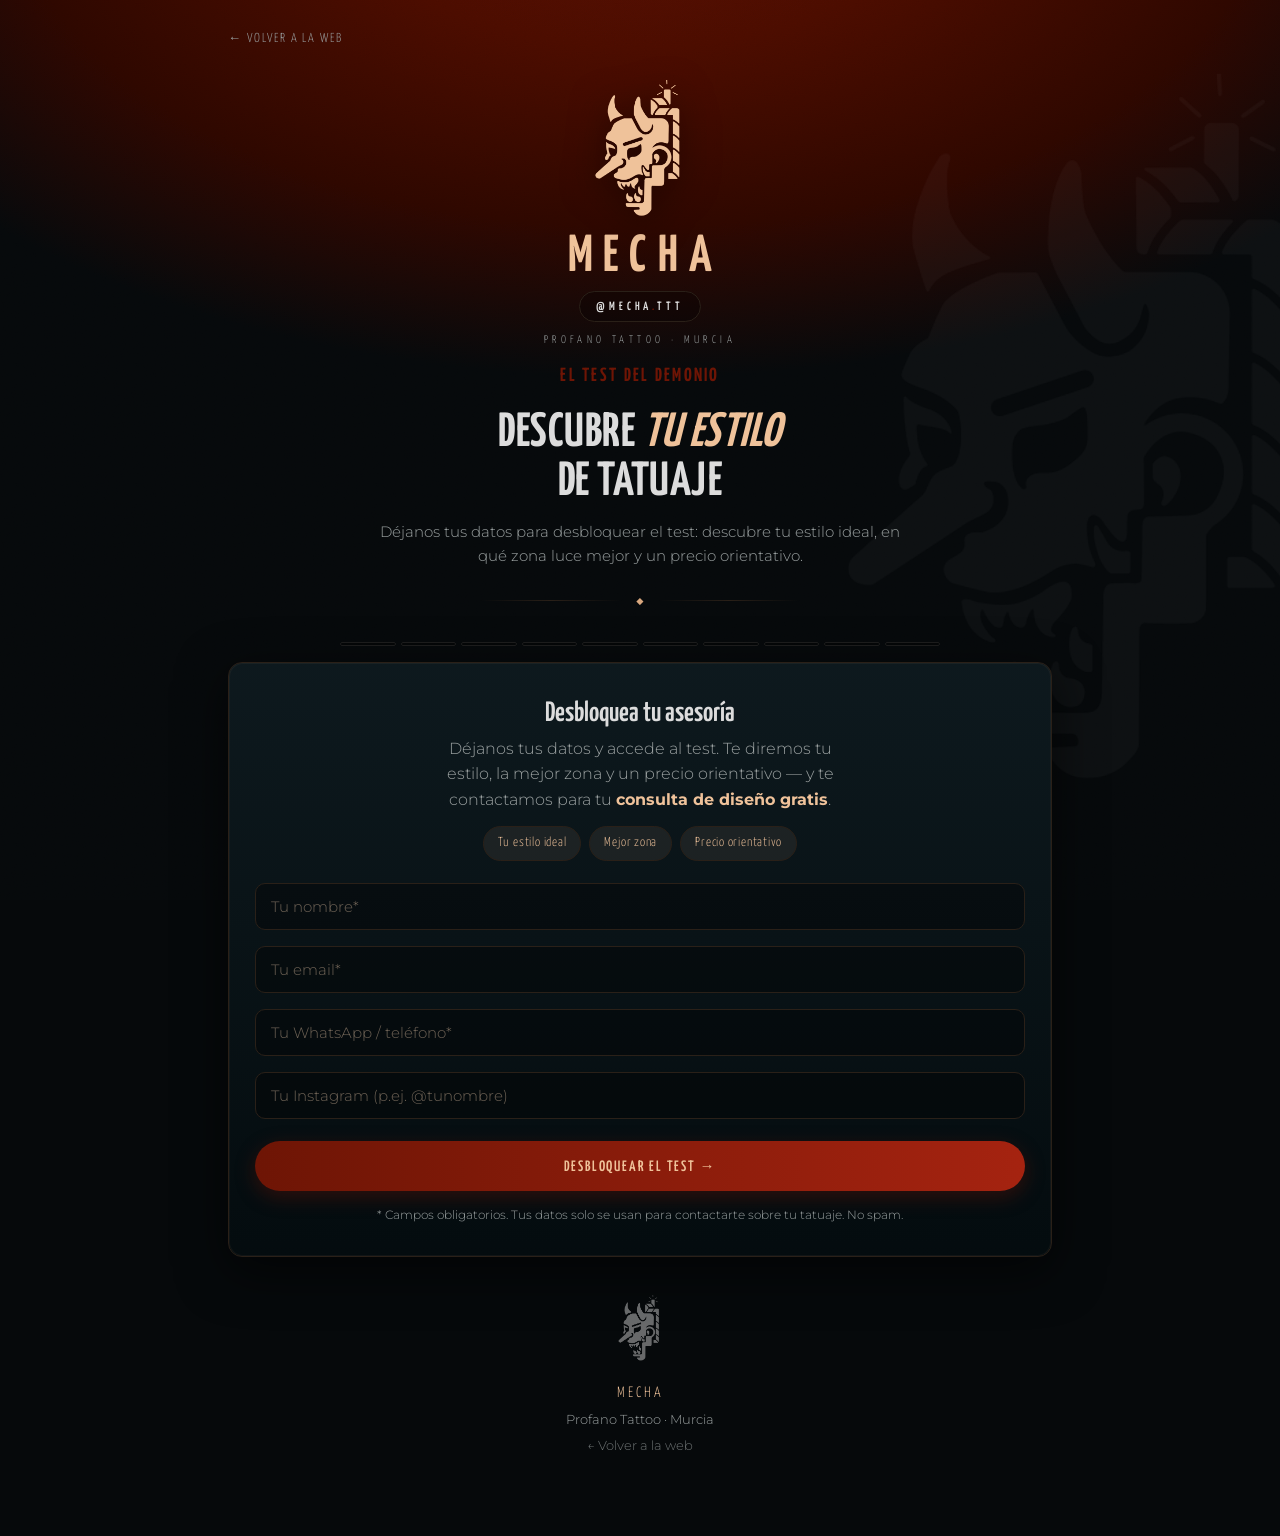
==== docs/test.html @ d91d0228 "Add El Test del Demonio — interactive lead gen tool integrated" ====
<!DOCTYPE html>
<html lang="es">
<head>
<meta charset="UTF-8">
<meta name="viewport" content="width=device-width, initial-scale=1.0">
<title>El Test del Demonio — Mecha Tattoo · Descubre tu estilo</title>
<meta name="description" content="Descubre tu estilo de tatuaje ideal con el test de Mecha. Blackwork, ornamental, orgánico, tribal, black & gray o flash artístico.">
<meta property="og:title" content="El Test del Demonio — Mecha Tattoo">
<meta property="og:description" content="Descubre tu estilo ideal, en qué zona luce mejor y un precio orientativo.">
<meta property="og:image" content="assets/img/og-cover.jpg">
<link rel="icon" href="assets/img/favicon-32.png" type="image/png">
<link rel="preconnect" href="https://fonts.googleapis.com">
<link href="https://fonts.googleapis.com/css2?family=Yanone+Kaffeesatz:wght@300;400;600;700&family=Montserrat:wght@200;300;400;500;600&display=swap" rel="stylesheet">
<style>
  :root{
    --blood:#4B0C00;
    --blood-deep:#2e0700;
    --ink:#06090b;
    --ink2:#0b1014;
    --skin:#EFC29A;
    --skin-soft:#d9a87f;
    --bone:#dcdcdc;
    --card:#0e1a1f;
    --card2:#11181d;
    --line:#1e1e1e;
    --line2:#2a2018;
    --txt:#dcdcdc;
    --muted:#9aa0a0;
    --accent:#EFC29A;
    --accent2:#6e1505;
    --ok:#3fb98a;
    --radius:14px;
    --shadow:0 14px 50px rgba(0,0,0,.6);
    --head:'Yanone Kaffeesatz',sans-serif;
    --body:'Montserrat','Segoe UI',sans-serif;
  }
  *{box-sizing:border-box;margin:0;padding:0}
  html{scroll-behavior:smooth}
  body{
    font-family:var(--body);font-weight:300;
    color:var(--txt);line-height:1.6;min-height:100vh;position:relative;
    background:radial-gradient(900px 500px at 50% -8%,#5c1102 0%,var(--blood) 34%,var(--blood-deep) 70%,var(--ink) 100%);
    -webkit-font-smoothing:antialiased;overflow-x:hidden;
  }
  body::before{
    content:"";position:fixed;inset:0;pointer-events:none;z-index:0;opacity:.06;mix-blend-mode:overlay;
    background-image:url("data:image/svg+xml,%3Csvg xmlns='http://www.w3.org/2000/svg' width='120' height='120'%3E%3Cfilter id='n'%3E%3CfeTurbulence type='fractalNoise' baseFrequency='0.9' numOctaves='3'/%3E%3C/filter%3E%3Crect width='100%25' height='100%25' filter='url(%23n)'/%3E%3C/svg%3E");
  }
  .watermark{
    position:fixed;right:-60px;top:50%;transform:translateY(-50%);
    width:520px;max-width:60vw;opacity:.04;z-index:0;pointer-events:none;filter:grayscale(1);
  }
  .wrap{max-width:860px;margin:0 auto;padding:24px 18px 80px;position:relative;z-index:1}

  /* BACK LINK */
  .back-link{
    display:inline-flex;align-items:center;gap:6px;
    font-family:var(--head);font-size:13px;letter-spacing:.15em;text-transform:uppercase;
    color:var(--muted);text-decoration:none;margin-bottom:20px;
    transition:.18s;
  }
  .back-link:hover{color:var(--skin)}

  /* HEADER */
  header.hero{text-align:center;padding:10px 10px 6px}
  .logo-mark{width:100px;height:auto;margin:0 auto 6px;display:block;filter:drop-shadow(0 6px 18px rgba(0,0,0,.5))}
  .wordmark{
    font-family:var(--head);font-weight:700;letter-spacing:.22em;text-transform:uppercase;
    font-size:clamp(30px,8vw,52px);color:var(--skin);line-height:1;margin-left:.22em;
  }
  .handle{
    display:inline-block;margin-top:8px;font-family:var(--head);font-weight:600;letter-spacing:.32em;
    text-transform:uppercase;font-size:12px;color:var(--bone);
    border:1px solid var(--line2);border-radius:99px;padding:5px 16px;background:rgba(0,0,0,.25);
  }
  .handle .dot{color:var(--accent2)}
  .loc{margin-top:10px;font-family:var(--head);letter-spacing:.4em;font-size:11px;color:var(--muted);text-transform:uppercase}
  .test-name{
    margin-top:12px;font-family:var(--head);font-weight:700;letter-spacing:.12em;text-transform:uppercase;
    font-size:clamp(15px,3.4vw,19px);color:var(--accent2);
  }
  h1{font-family:var(--head);font-weight:700;font-size:clamp(28px,6vw,48px);line-height:1.02;margin:18px 0 12px;text-transform:uppercase;letter-spacing:.01em}
  h1 span{color:var(--accent);font-style:italic}
  .sub{color:var(--muted);font-size:15px;max-width:520px;margin:0 auto;font-weight:300}
  .divider{display:flex;align-items:center;justify-content:center;gap:14px;margin:22px auto 4px;max-width:320px;color:var(--accent2)}
  .divider::before,.divider::after{content:"";height:1px;flex:1;background:linear-gradient(90deg,transparent,var(--line2),transparent)}
  .divider .d{font-size:13px;color:var(--skin-soft)}

  /* PROGRESO */
  .progress{display:flex;gap:5px;margin:22px auto 14px;max-width:600px}
  .progress .seg{height:4px;flex:1;background:rgba(0,0,0,.35);border-radius:99px;transition:.4s;border:1px solid var(--line)}
  .progress .seg.on{background:linear-gradient(90deg,var(--accent2),var(--accent));border-color:transparent}

  /* CARD */
  .card{
    background:linear-gradient(180deg,rgba(14,26,31,.96),rgba(4,12,15,.98));
    border:1px solid var(--line2);border-radius:var(--radius);box-shadow:var(--shadow);
    padding:32px 26px;margin-top:16px;position:relative;overflow:hidden;
  }
  .card::after{content:"";position:absolute;inset:0;border-radius:var(--radius);pointer-events:none;
    box-shadow:inset 0 0 0 1px rgba(239,194,154,.05)}
  .step{display:none;animation:fade .5s ease}
  .step.active{display:block}
  @keyframes fade{from{opacity:0;transform:translateY(12px)}to{opacity:1;transform:none}}

  .qnum{font-family:var(--head);color:var(--accent);font-weight:600;font-size:14px;letter-spacing:.22em;text-transform:uppercase}
  .qtitle{font-family:var(--head);font-size:28px;font-weight:600;margin:4px 0 22px;line-height:1.08}

  .opts{display:grid;gap:10px}
  .opt{
    background:var(--card2);border:1.5px solid var(--line2);border-radius:11px;padding:15px 17px;
    cursor:pointer;display:flex;align-items:center;gap:14px;transition:.18s;font-size:15px;font-weight:400;
  }
  .opt:hover{border-color:var(--accent);transform:translateX(4px);background:#17282f}
  .opt.sel{border-color:var(--accent);background:rgba(239,194,154,.1);box-shadow:0 0 0 1px var(--accent)}

  .nav{display:flex;justify-content:space-between;margin-top:26px;gap:12px}
  .btn{border:none;border-radius:99px;padding:13px 28px;font-size:13px;font-weight:600;cursor:pointer;
    transition:.18s;font-family:var(--head);letter-spacing:.12em;text-transform:uppercase}
  .btn-primary{background:linear-gradient(90deg,var(--accent2),#a52310);color:var(--skin);box-shadow:0 6px 20px rgba(110,21,5,.4)}
  .btn-primary:hover{filter:brightness(1.12);transform:translateY(-1px)}
  .btn-primary:disabled{opacity:.35;cursor:not-allowed;transform:none;box-shadow:none}
  .btn-ghost{background:transparent;color:var(--muted);border:1.5px solid var(--line2)}
  .btn-ghost:hover{color:var(--skin);border-color:var(--skin-soft)}
  .btn-wa{background:#1f7a4d;color:#eafff2}
  .btn-wa:hover{filter:brightness(1.1);transform:translateY(-1px)}
  .btn-mail{background:var(--card2);color:var(--txt);border:1.5px solid var(--line2)}
  .btn-mail:hover{border-color:var(--skin-soft)}

  /* GATE */
  .gate-perks{display:flex;flex-wrap:wrap;gap:8px;justify-content:center;margin:14px 0 22px}
  .gate-perks span{font-family:var(--head);letter-spacing:.06em;font-size:13px;color:var(--skin);background:rgba(239,194,154,.08);border:1px solid var(--line2);padding:6px 14px;border-radius:99px}
  .gate-btn{width:100%;margin-top:6px;padding:16px;font-size:15px}
  .field{margin-bottom:16px}
  .field label{display:block;font-family:var(--head);font-weight:600;margin-bottom:8px;font-size:15px;letter-spacing:.05em;text-transform:uppercase;color:var(--skin)}
  input[type=text],input[type=email],input[type=tel],textarea{
    width:100%;background:rgba(0,0,0,.35);border:1.5px solid var(--line2);border-radius:10px;
    padding:13px 15px;color:var(--txt);font-size:15px;font-family:var(--body);font-weight:300}
  input::placeholder,textarea::placeholder{color:#6f6356}
  input:focus,textarea:focus{outline:none;border-color:var(--accent)}
  textarea{resize:vertical;min-height:72px}
  .err{color:#ff7a6b;font-size:13px;margin-top:6px;display:none}

  /* RESULTADO */
  .result-badge{text-align:center;margin-bottom:6px}
  .result-badge .label{font-family:var(--head);color:var(--muted);font-size:13px;letter-spacing:.25em;text-transform:uppercase}
  .result-name{font-family:var(--head);font-size:42px;font-weight:700;color:var(--accent);text-align:center;margin:2px 0 6px;text-transform:uppercase;letter-spacing:.02em;line-height:1}
  .result-tag{text-align:center;color:var(--skin-soft);margin-bottom:20px;font-style:italic}
  .result-desc{background:var(--card2);border-left:3px solid var(--accent2);border-radius:10px;padding:16px 18px;margin-bottom:16px}
  .meta-grid{display:grid;grid-template-columns:1fr 1fr;gap:12px;margin-bottom:14px}
  @media(max-width:560px){.meta-grid{grid-template-columns:1fr}}
  .meta{background:var(--card2);border:1px solid var(--line);border-radius:11px;padding:14px 16px}
  .meta h4{font-family:var(--head);font-size:12px;text-transform:uppercase;letter-spacing:.18em;color:var(--accent);margin-bottom:6px}
  .meta p{font-size:14px;color:var(--txt);font-weight:300}
  .chips{display:flex;flex-wrap:wrap;gap:8px;margin-top:8px}
  .chip{background:rgba(239,194,154,.1);border:1px solid var(--line2);color:var(--skin);padding:5px 13px;border-radius:99px;font-size:13px}
  .alt{font-size:14px;color:var(--muted);text-align:center;margin-top:16px}
  .alt b{color:var(--skin)}
  .share-tip{margin-top:16px;background:rgba(239,194,154,.07);border:1px dashed var(--line2);border-radius:11px;padding:13px 16px;font-size:14px;color:var(--skin-soft);text-align:center}
  .share-tip b{color:var(--skin)}

  /* ZONAS */
  .zones{display:grid;grid-template-columns:repeat(auto-fill,minmax(130px,1fr));gap:10px}
  .zone{background:var(--card2);border:1.5px solid var(--line2);border-radius:11px;padding:13px 11px;cursor:pointer;text-align:center;transition:.18s}
  .zone:hover{border-color:var(--accent)}
  .zone.sel{border-color:var(--accent);background:rgba(239,194,154,.1)}
  .zone .zn{font-family:var(--head);font-weight:600;font-size:16px;letter-spacing:.03em}
  .zone .pain{font-size:11px;color:var(--muted);margin-top:3px;text-transform:uppercase;letter-spacing:.1em}
  .dots{margin-top:4px;font-size:12px;letter-spacing:2px}
  .zone-detail{background:var(--card2);border-left:3px solid var(--accent2);border-radius:10px;padding:15px 17px;margin-top:14px;display:none}
  .zone-detail.show{display:block}

  /* ESTIMADOR */
  .seg-control{display:flex;gap:8px;flex-wrap:wrap}
  .seg-btn{flex:1;min-width:90px;background:var(--card2);border:1.5px solid var(--line2);color:var(--txt);border-radius:9px;padding:10px 8px;cursor:pointer;font-size:13px;transition:.18s;text-align:center;font-family:var(--body);font-weight:400}
  .seg-btn.sel{border-color:var(--accent);background:rgba(239,194,154,.12);color:var(--accent);font-weight:600}
  .estimate-box{background:linear-gradient(135deg,rgba(110,21,5,.25),rgba(4,12,15,.6));border:1px solid var(--line2);border-radius:13px;padding:22px;text-align:center;margin-top:8px}
  .estimate-box .price{font-family:var(--head);font-size:38px;font-weight:700;color:var(--accent);letter-spacing:.02em}
  .estimate-box .sessions{color:var(--skin-soft);margin-top:2px}
  .disclaimer{font-size:12px;color:var(--muted);margin-top:12px;font-style:italic}

  /* LEAD */
  .lead-intro{text-align:center;margin-bottom:16px}
  .summary{background:var(--card2);border:1px solid var(--line);border-radius:11px;padding:15px 17px;margin-bottom:18px;font-size:14px}
  .summary div{display:flex;justify-content:space-between;padding:7px 0;border-bottom:1px solid var(--line)}
  .summary div:last-child{border:none}
  .summary span:first-child{color:var(--muted)}
  .summary span:last-child{font-weight:500;color:var(--skin);text-align:right}
  .send-row{display:flex;gap:12px;margin-top:8px;flex-wrap:wrap}
  .send-row .btn{flex:1;min-width:200px;display:flex;align-items:center;justify-content:center;gap:8px;font-size:13px}
  .privacy{font-size:12px;color:var(--muted);text-align:center;margin-top:14px}

  /* FOOTER */
  footer{text-align:center;color:var(--muted);font-size:13px;margin-top:38px}
  footer .fwork{font-family:var(--head);letter-spacing:.2em;text-transform:uppercase;color:var(--skin);font-size:15px}
  footer .ln{margin-top:4px}
  footer .logo-foot{width:48px;opacity:.5;margin-bottom:10px;filter:grayscale(1)}
</style>
</head>
<body>

<img class="watermark" src="assets/img/logo-demonio.png" alt="">

<div class="wrap">

  <a href="index.html" class="back-link">← Volver a la web</a>

  <header class="hero">
    <img class="logo-mark" src="assets/img/logo-demonio.png" alt="Mecha Tattoo">
    <div class="wordmark">Mecha</div>
    <div class="handle">@mecha<span class="dot">.</span>ttt</div>
    <div class="loc">Profano Tattoo · Murcia</div>
    <div class="test-name">El Test del Demonio</div>
    <h1>Descubre <span>tu estilo</span><br>de tatuaje</h1>
    <p class="sub">Déjanos tus datos para desbloquear el test: descubre tu estilo ideal, en qué zona luce mejor y un precio orientativo.</p>
    <div class="divider"><span class="d">&#9670;</span></div>
  </header>

  <div class="progress" id="progress"></div>

  <div class="card">

    <!-- PUERTA -->
    <div class="step active" id="stepGate">
      <div class="qtitle" style="text-align:center;margin-bottom:6px">Desbloquea tu asesoría</div>
      <p style="color:var(--muted);text-align:center;max-width:430px;margin:0 auto 4px">Déjanos tus datos y accede al test. Te diremos tu estilo, la mejor zona y un precio orientativo &mdash; y te contactamos para tu <b style="color:var(--skin)">consulta de diseño gratis</b>.</p>
      <div class="gate-perks">
        <span>Tu estilo ideal</span>
        <span>Mejor zona</span>
        <span>Precio orientativo</span>
      </div>
      <div class="field"><input type="text" id="gName" placeholder="Tu nombre*"></div>
      <div class="field"><input type="email" id="gEmail" placeholder="Tu email*"></div>
      <div class="field"><input type="tel" id="gPhone" placeholder="Tu WhatsApp / teléfono*"></div>
      <div class="field"><input type="text" id="gInsta" placeholder="Tu Instagram (p.ej. @tunombre)"></div>
      <div class="err" id="gateErr">Completa tu nombre, un email válido y tu teléfono para continuar.</div>
      <button class="btn btn-primary gate-btn" onclick="unlock()">Desbloquear el test &rarr;</button>
      <p class="privacy">* Campos obligatorios. Tus datos solo se usan para contactarte sobre tu tatuaje. No spam.</p>
    </div>

    <div id="quizContainer"></div>

    <!-- RESULTADO -->
    <div class="step" id="stepResult">
      <div class="result-badge"><div class="label">Tu estilo recomendado</div></div>
      <div class="result-name" id="resName">—</div>
      <div class="result-tag" id="resTag"></div>
      <div class="result-desc" id="resDesc"></div>
      <div class="meta-grid">
        <div class="meta"><h4>Ideal para</h4><p id="resIdeal"></p></div>
        <div class="meta"><h4>Mantenimiento</h4><p id="resMaint"></p></div>
      </div>
      <div class="meta"><h4>Motivos que suelen funcionar</h4><div class="chips" id="resChips"></div></div>
      <div class="alt" id="resAlt"></div>
      <div class="share-tip">Haz captura de tu resultado y compártelo en tus stories etiquetando a <b>@mecha.ttt</b></div>
      <div class="nav">
        <button class="btn btn-ghost" onclick="restart()">Repetir test</button>
        <button class="btn btn-primary" onclick="goTo('stepZone')">Elegir zona del cuerpo &rarr;</button>
      </div>
    </div>

    <!-- ZONA -->
    <div class="step" id="stepZone">
      <div class="qnum">Paso · Zona</div>
      <div class="qtitle">¿Dónde te lo imaginas?</div>
      <p style="color:var(--muted);margin-bottom:16px;font-size:14px">Cada zona tiene un nivel de dolor y de durabilidad distintos. Toca una para ver los detalles.</p>
      <div class="zones" id="zones"></div>
      <div class="zone-detail" id="zoneDetail"></div>
      <div class="nav">
        <button class="btn btn-ghost" onclick="goTo('stepResult')">&larr; Volver</button>
        <button class="btn btn-primary" id="zoneNext" disabled onclick="goTo('stepEstimate')">Estimar precio &rarr;</button>
      </div>
    </div>

    <!-- ESTIMADOR -->
    <div class="step" id="stepEstimate">
      <div class="qnum">Paso · Estimación</div>
      <div class="qtitle">Precio y sesiones orientativos</div>
      <div class="field">
        <label>Tamaño aproximado</label>
        <div class="seg-control" id="sizeControl"></div>
      </div>
      <div class="field">
        <label>Nivel de detalle</label>
        <div class="seg-control" id="detailControl"></div>
      </div>
      <div class="estimate-box">
        <div class="price" id="estPrice">—</div>
        <div class="sessions" id="estSessions"></div>
        <div class="disclaimer">* Estimación orientativa. El precio final lo confirma Mecha según tu diseño concreto.</div>
      </div>
      <div class="nav">
        <button class="btn btn-ghost" onclick="goTo('stepZone')">&larr; Volver</button>
        <button class="btn btn-primary" onclick="goToLead()">Recibir mi propuesta &rarr;</button>
      </div>
    </div>

    <!-- LEAD -->
    <div class="step" id="stepLead">
      <div class="lead-intro">
        <div class="qtitle" style="margin-bottom:4px">Tu briefing está listo</div>
        <p style="color:var(--muted)">Envíanoslo y te respondemos en menos de 24h para tu consulta de diseño gratis. Plazas limitadas cada mes.</p>
      </div>
      <div class="summary" id="leadSummary"></div>
      <div class="field"><textarea id="fIdea" placeholder="Cuéntanos tu idea (opcional): motivo, referencias, fecha…"></textarea></div>
      <div class="err" id="leadErr">Completa al menos tu nombre y WhatsApp o email.</div>
      <div class="send-row">
        <button class="btn btn-wa" onclick="sendWhatsApp()">
          <svg width="18" height="18" fill="currentColor" viewBox="0 0 24 24"><path d="M17.472 14.382c-.297-.149-1.758-.867-2.03-.967-.273-.099-.471-.148-.67.15-.197.297-.767.966-.94 1.164-.173.199-.347.223-.644.075-.297-.15-1.255-.463-2.39-1.475-.883-.788-1.48-1.761-1.653-2.059-.173-.297-.018-.458.13-.606.134-.133.298-.347.446-.52.149-.174.198-.298.298-.497.099-.198.05-.371-.025-.52-.075-.149-.669-1.612-.916-2.207-.242-.579-.487-.5-.669-.51-.173-.008-.371-.01-.57-.01-.198 0-.52.074-.792.372-.272.297-1.04 1.016-1.04 2.479 0 1.462 1.065 2.875 1.213 3.074.149.198 2.096 3.2 5.077 4.487.709.306 1.262.489 1.694.625.712.227 1.36.195 1.871.118.571-.085 1.758-.719 2.006-1.413.248-.694.248-1.289.173-1.413-.074-.124-.272-.198-.57-.347m-5.421 7.403h-.004a9.87 9.87 0 01-5.031-1.378l-.361-.214-3.741.982.998-3.648-.235-.374a9.86 9.86 0 01-1.51-5.26c.001-5.45 4.436-9.884 9.888-9.884 2.64 0 5.122 1.03 6.988 2.898a9.825 9.825 0 012.893 6.994c-.003 5.45-4.437 9.884-9.885 9.884m8.413-18.297A11.815 11.815 0 0012.05 0C5.495 0 .16 5.335.157 11.892c0 2.096.547 4.142 1.588 5.945L.057 24l6.305-1.654a11.882 11.882 0 005.683 1.448h.005c6.554 0 11.89-5.335 11.893-11.893a11.821 11.821 0 00-3.48-8.413z"/></svg>
          Enviar por WhatsApp
        </button>
        <button class="btn btn-mail" onclick="sendEmail()">Enviar por email</button>
      </div>
      <p class="privacy">Tus datos solo se usan para contactarte sobre tu tatuaje. No spam.</p>
    </div>

  </div>

  <footer>
    <img class="logo-foot" src="assets/img/logo-demonio.png" alt="">
    <div class="fwork">Mecha</div>
    <div class="ln">Profano Tattoo · Murcia</div>
    <div class="ln" style="margin-top:6px;opacity:.7"><a href="index.html" style="color:inherit;text-decoration:none;">← Volver a la web</a></div>
  </footer>

</div>

<script>
const CONFIG = {
  studio:   "Mecha",
  whatsapp: "34611645333",
  email:    "mecha.tatt@gmail.com",
  currency: "€",
  minDay:   150,
};

const STYLES = {
  blackwork:{name:"Blackwork Ilustrativo",tag:"Negro sólido, alto impacto visual",
    desc:"Grandes masas de tinta negra, contrastes potentes y diseños ilustrativos con carácter. Envejece increíblemente bien gracias a la saturación. Visualmente muy fuerte y con identidad propia.",
    ideal:"Quien busca un tatuaje llamativo, duradero y con mucha personalidad",
    maint:"Muy bajo: el negro sólido es el estilo que mejor aguanta el paso del tiempo",
    motifs:["Ilustración oscura","Patrones gráficos","Siluetas","Ornamental negro","Cobertura"]},
  ornamental:{name:"Ornamental",tag:"Decorativo, simétrico y detallado",
    desc:"Patrones decorativos de alta complejidad, inspirados en la orfebrería y el arte ornamental. Simetría, detalle y elegancia oscura. Piezas que lucen como joyas en la piel.",
    ideal:"Quien valora la precisión, el detalle y un acabado sofisticado",
    maint:"Bajo: líneas definidas y negro sólido garantizan buena durabilidad",
    motifs:["Mandalas oscuros","Patrones geométricos","Cenefas","Marcos ornamentales","Simetría"]},
  organico:{name:"Orgánico",tag:"Formas fluidas inspiradas en la naturaleza",
    desc:"Tatuajes con formas vivas, fluidas y naturales. Plantas, cuerpos, texturas y movimiento. Una estética que respira y se adapta a la anatomía de forma muy natural.",
    ideal:"Quien busca algo vivo, dinámico y con una estética natural y oscura",
    maint:"Bajo-medio: líneas fluidas que envejecen con gracia",
    motifs:["Botanica oscura","Criaturas","Raíces","Texturas naturales","Anatomía"]},
  tribal:{name:"Tribal",tag:"Patrones ancestrales, negro contundente",
    desc:"Formas geométricas y patrones ancestrales de trazo grueso y presencia máxima. Un lenguaje visual primitivo y poderoso que convierte el cuerpo en símbolo.",
    ideal:"Quien quiere algo con energía primaria, simbólica y muy visual",
    maint:"Muy bajo: trazo grueso y negro sólido = máxima durabilidad",
    motifs:["Patrones polinesios","Geometría ancestral","Bandas","Formas tribales","Símbolos"]},
  blackgray:{name:"Black & Gray",tag:"Profundidad y matices en grises",
    desc:"Tatuajes en escala de grises con transiciones suaves, volumen y profundidad. Una técnica versátil que permite tanto ilustración como realismo con una estética muy elegante.",
    ideal:"Quien busca profundidad visual y un acabado artístico sofisticado",
    maint:"Medio: cuidar el sol es clave para preservar los grises con el tiempo",
    motifs:["Ilustración en grises","Retrato artístico","Paisajes oscuros","Criaturas","Sombras y luz"]},
  flash:{name:"Flash Artístico",tag:"Diseños únicos listos para tatuar",
    desc:"Piezas diseñadas por Mecha con identidad propia, listas para ser tatuadas. Cada flash es una obra en sí misma: irrepetible, con carácter y con la estética característica del autor.",
    ideal:"Quien quiere algo de Mecha con identidad propia, sin esperar un diseño a medida",
    maint:"Muy bajo: piezas diseñadas para durar y tener presencia con el tiempo",
    motifs:["Piezas exclusivas","Arte del autor","Edición limitada","Identidad Mecha","Sin igual"]},
};

const STYLE_ORDER = ["blackwork","ornamental","organico","tribal","blackgray","flash"];

const QUESTIONS = [
  {q:"¿Es tu primer tatuaje?",
   opts:[
    {t:"Sí, es el primero",s:{flash:2,blackgray:1}},
    {t:"Tengo alguno",s:{organico:1,ornamental:1,blackwork:1}},
    {t:"Tengo varios / colecciono",s:{tribal:2,blackwork:2,ornamental:1}},
   ]},
  {q:"¿Qué tamaño tienes en mente?",
   opts:[
    {t:"Pequeño y directo",s:{flash:3,blackgray:1}},
    {t:"Mediano, que se vea bien",s:{ornamental:2,organico:2,blackgray:1}},
    {t:"Grande / proyecto a largo plazo",s:{blackwork:3,tribal:2,organico:1}},
   ]},
  {q:"¿Con qué estética conectas más?",
   opts:[
    {t:"Oscura, gráfica y contundente",s:{blackwork:3,tribal:1}},
    {t:"Decorativa, simétrica y detallada",s:{ornamental:3,blackwork:1}},
    {t:"Fluida, viva y natural",s:{organico:3,blackgray:1}},
    {t:"Geométrica y ancestral",s:{tribal:3,blackwork:1}},
    {t:"Matices y profundidad en grises",s:{blackgray:3,organico:1}},
    {t:"Un diseño único ya listo",s:{flash:3}},
   ]},
  {q:"¿Qué quieres que transmita?",
   opts:[
    {t:"Arte puro, sin más",s:{blackwork:2,flash:2}},
    {t:"Algo de la naturaleza o vivo",s:{organico:3,blackgray:1}},
    {t:"Un patrón decorativo o símbolo",s:{ornamental:3,tribal:1}},
    {t:"Algo ancestral e identitario",s:{tribal:3,blackwork:1}},
    {t:"Una imagen o escena con profundidad",s:{blackgray:3,organico:1}},
   ]},
  {q:"¿Qué acabado buscas?",
   opts:[
    {t:"Negro sólido, sin matices",s:{blackwork:3,tribal:2}},
    {t:"Sombras y grises suaves",s:{blackgray:3,organico:1}},
    {t:"Ornamento muy detallado",s:{ornamental:3}},
    {t:"Orgánico y espontáneo",s:{organico:2,flash:1}},
   ]},
  {q:"¿Para cuándo te lo quieres hacer?",
   opts:[
    {t:"Cuanto antes (este mes o el que viene)",s:{flash:1}},
    {t:"En los próximos 1-3 meses",s:{}},
    {t:"Aún explorando ideas",s:{}},
   ]},
];

const ZONES = [
  {n:"Antebrazo",pain:1,dur:"Alta",note:"Zona estrella: poco dolor, muy visible y de las que mejor conservan el tatuaje. Ideal para casi cualquier estilo."},
  {n:"Brazo / Hombro",pain:1,dur:"Alta",note:"Cómoda y duradera. Perfecta para piezas medianas y grandes. Poco roce y buena cicatrización."},
  {n:"Pantorrilla",pain:2,dur:"Alta",note:"Buena superficie y durabilidad. Dolor moderado. Excelente para piezas grandes y con detalle."},
  {n:"Muslo",pain:2,dur:"Alta",note:"Mucho espacio y poco dolor en la cara externa. Gran lienzo para diseños grandes y detallados."},
  {n:"Espalda",pain:2,dur:"Muy alta",note:"Gran lienzo, dolor moderado salvo cerca de columna/omóplatos. Tatuaje muy protegido y duradero."},
  {n:"Pecho",pain:3,dur:"Alta",note:"Vistoso y con buena durabilidad. Dolor de medio a alto cerca del esternón."},
  {n:"Costillas",pain:4,dur:"Media",note:"De las zonas más dolorosas. Muy estético pero el roce puede desgastarlo con el tiempo. Para gente decidida."},
  {n:"Muñeca / Tobillo",pain:2,dur:"Media",note:"Muy visible y discreto a la vez. Mejor para piezas pequeñas; el roce puede pedir retoques."},
  {n:"Mano / Dedos",pain:3,dur:"Baja",note:"Muy llamativo pero la zona que peor aguanta: mucha regeneración de piel y desgaste. Necesita retoques frecuentes."},
  {n:"Cuello",pain:3,dur:"Media",note:"Alto impacto visual. Dolor medio-alto. Recomendable cuando ya tienes experiencia con tatuajes."},
];

const SIZES = [
  {label:"Pequeño (≈5cm)",mult:1},
  {label:"Mediano (≈10-15cm)",mult:2.6},
  {label:"Grande (≈20cm+)",mult:5},
  {label:"Muy grande / manga",mult:11},
];
const DETAILS = [
  {label:"Simple (línea)",mult:1},
  {label:"Detalle medio",mult:1.4},
  {label:"Alto detalle",mult:1.9},
];

let leadData={name:'',email:'',phone:'',insta:''};

function unlock(){
  const n=document.getElementById('gName').value.trim();
  const e=document.getElementById('gEmail').value.trim();
  const p=document.getElementById('gPhone').value.trim();
  const ig=document.getElementById('gInsta').value.trim();
  const emailOk=/^[^@\s]+@[^@\s]+\.[^@\s]+$/.test(e);
  if(!n||!emailOk||!p){document.getElementById('gateErr').style.display='block';return;}
  document.getElementById('gateErr').style.display='none';
  leadData={name:n,email:e,phone:p,insta:ig};
  showQuiz(0);
}

let answers=[];
let currentStep=0;
const state={style:null,zone:null,sizeIdx:null,detailIdx:null};

const quizC=document.getElementById('quizContainer');
QUESTIONS.forEach((Q,qi)=>{
  const div=document.createElement('div');
  div.className='step';
  div.id='q'+qi;
  div.innerHTML=`<div class="qnum">Pregunta ${qi+1} de ${QUESTIONS.length}</div><div class="qtitle">${Q.q}</div>
    <div class="opts">${Q.opts.map((o,oi)=>
      `<div class="opt" data-q="${qi}" data-o="${oi}"><span>${o.t}</span></div>`
    ).join('')}</div>
    <div class="nav">
      ${qi>0?`<button class="btn btn-ghost" onclick="prevQ(${qi})">&larr; Atrás</button>`:'<span></span>'}
      <button class="btn btn-primary" id="next${qi}" disabled onclick="nextQ(${qi})">${qi===QUESTIONS.length-1?'Ver mi resultado &rarr;':'Siguiente &rarr;'}</button>
    </div>`;
  quizC.appendChild(div);
});

const totalSteps=QUESTIONS.length+4;
const progEl=document.getElementById('progress');
for(let i=0;i<totalSteps;i++){const s=document.createElement('div');s.className='seg';progEl.appendChild(s);}
function updateProgress(idx){[...progEl.children].forEach((s,i)=>s.classList.toggle('on',i<=idx));}
updateProgress(-1);

quizC.addEventListener('click',e=>{
  const opt=e.target.closest('.opt');if(!opt)return;
  const qi=+opt.dataset.q,oi=+opt.dataset.o;
  document.querySelectorAll(`.opt[data-q="${qi}"]`).forEach(o=>o.classList.remove('sel'));
  opt.classList.add('sel');
  answers[qi]=oi;
  document.getElementById('next'+qi).disabled=false;
});

function nextQ(qi){
  if(qi<QUESTIONS.length-1){showQuiz(qi+1);}
  else{computeResult();goTo('stepResult');}
}
function prevQ(qi){showQuiz(qi-1);}
function showQuiz(qi){
  document.querySelectorAll('.step').forEach(s=>s.classList.remove('active'));
  document.getElementById('q'+qi).classList.add('active');
  currentStep=qi;updateProgress(qi);
  window.scrollTo(0,0);
}

const STEP_INDEX={stepResult:QUESTIONS.length,stepZone:QUESTIONS.length+1,stepEstimate:QUESTIONS.length+2,stepLead:QUESTIONS.length+3};
function goTo(id){
  document.querySelectorAll('.step').forEach(s=>s.classList.remove('active'));
  document.getElementById(id).classList.add('active');
  updateProgress(STEP_INDEX[id]??0);
  window.scrollTo(0,0);
}

function computeResult(){
  const score={};STYLE_ORDER.forEach(k=>score[k]=0);
  answers.forEach((oi,qi)=>{
    const s=QUESTIONS[qi].opts[oi].s;
    for(const k in s)score[k]+=s[k];
  });
  const ranked=STYLE_ORDER.slice().sort((a,b)=>score[b]-score[a]);
  state.style=ranked[0];
  const S=STYLES[ranked[0]];
  document.getElementById('resName').textContent=S.name;
  document.getElementById('resTag').textContent=S.tag;
  document.getElementById('resDesc').textContent=S.desc;
  document.getElementById('resIdeal').textContent=S.ideal;
  document.getElementById('resMaint').textContent=S.maint;
  document.getElementById('resChips').innerHTML=S.motifs.map(m=>`<span class="chip">${m}</span>`).join('');
  const alt=STYLES[ranked[1]];
  document.getElementById('resAlt').innerHTML=`También podría encajarte: <b>${alt.name}</b> — ${alt.tag.toLowerCase()}.`;
}

const zonesEl=document.getElementById('zones');
ZONES.forEach((z,i)=>{
  const dots='●'.repeat(z.pain)+'<span style="color:var(--line)">'+'●'.repeat(5-z.pain)+'</span>';
  const div=document.createElement('div');
  div.className='zone';div.dataset.i=i;
  div.innerHTML=`<div class="zn">${z.n}</div><div class="pain">Dolor</div><div class="dots" style="color:var(--accent2)">${dots}</div>`;
  zonesEl.appendChild(div);
});
zonesEl.addEventListener('click',e=>{
  const z=e.target.closest('.zone');if(!z)return;
  document.querySelectorAll('.zone').forEach(x=>x.classList.remove('sel'));
  z.classList.add('sel');
  const i=+z.dataset.i;state.zone=i;
  const Z=ZONES[i];
  const det=document.getElementById('zoneDetail');
  det.classList.add('show');
  det.innerHTML=`<h4 style="color:var(--accent);font-size:12px;text-transform:uppercase;letter-spacing:1px;margin-bottom:6px">${Z.n}</h4>
    <p style="font-size:14px;margin-bottom:8px">${Z.note}</p>
    <p style="font-size:13px;color:var(--muted)">Dolor: <b style="color:var(--txt)">${['','Bajo','Medio-bajo','Medio','Alto','Muy alto'][Z.pain]}</b> · Durabilidad: <b style="color:var(--txt)">${Z.dur}</b></p>`;
  document.getElementById('zoneNext').disabled=false;
});

const sizeC=document.getElementById('sizeControl'),detailC=document.getElementById('detailControl');
SIZES.forEach((s,i)=>{const b=document.createElement('button');b.className='seg-btn';b.textContent=s.label;b.onclick=()=>{state.sizeIdx=i;mark(sizeC,i);calcEstimate();};sizeC.appendChild(b);});
DETAILS.forEach((d,i)=>{const b=document.createElement('button');b.className='seg-btn';b.textContent=d.label;b.onclick=()=>{state.detailIdx=i;mark(detailC,i);calcEstimate();};detailC.appendChild(b);});
function mark(c,i){[...c.children].forEach((b,bi)=>b.classList.toggle('sel',bi===i));}
function calcEstimate(){
  if(state.sizeIdx==null||state.detailIdx==null)return;
  const base=CONFIG.minDay;
  const factor=SIZES[state.sizeIdx].mult*DETAILS[state.detailIdx].mult;
  let low=Math.round(base*factor*0.85),high=Math.round(base*factor*1.25);
  low=Math.round(low/5)*5;high=Math.round(high/10)*10;
  document.getElementById('estPrice').textContent=`${CONFIG.currency}${low} – ${CONFIG.currency}${high}`;
  const sessions=factor>7?'2–4 sesiones':factor>3.5?'1–2 sesiones':'1 sesión';
  document.getElementById('estSessions').textContent=`Aprox. ${sessions}`;
}

function goToLead(){
  const S=state.style?STYLES[state.style].name:'—';
  const Z=state.zone!=null?ZONES[state.zone].n:'Por decidir';
  const size=state.sizeIdx!=null?SIZES[state.sizeIdx].label:'Por decidir';
  const det=state.detailIdx!=null?DETAILS[state.detailIdx].label:'Por decidir';
  const price=document.getElementById('estPrice').textContent;
  const tf=answers[QUESTIONS.length-1]!=null?QUESTIONS[QUESTIONS.length-1].opts[answers[QUESTIONS.length-1]].t:'Por decidir';
  document.getElementById('leadSummary').innerHTML=
    `<div><span>Nombre</span><span>${leadData.name}</span></div>
     ${leadData.insta?'<div><span>Instagram</span><span>'+leadData.insta+'</span></div>':''}
     <div><span>Email</span><span>${leadData.email}</span></div>
     <div><span>Teléfono</span><span>${leadData.phone}</span></div>
     <div><span>Estilo</span><span>${S}</span></div>
     <div><span>Zona</span><span>${Z}</span></div>
     <div><span>Tamaño</span><span>${size}</span></div>
     <div><span>Detalle</span><span>${det}</span></div>
     <div><span>Para cuándo</span><span>${tf}</span></div>
     <div><span>Precio orientativo</span><span>${price&&price!=='—'?price:'A consultar'}</span></div>`;
  goTo('stepLead');
}

function buildMessage(){
  const S=state.style?STYLES[state.style].name:'—';
  const Z=state.zone!=null?ZONES[state.zone].n:'Por decidir';
  const size=state.sizeIdx!=null?SIZES[state.sizeIdx].label:'Por decidir';
  const det=state.detailIdx!=null?DETAILS[state.detailIdx].label:'Por decidir';
  const price=document.getElementById('estPrice').textContent;
  const idea=document.getElementById('fIdea').value.trim();
  const tf=answers[QUESTIONS.length-1]!=null?QUESTIONS[QUESTIONS.length-1].opts[answers[QUESTIONS.length-1]].t:'';
  return `¡Hola ${CONFIG.studio}! Hice el test de estilo y este es mi briefing:%0A%0A`+
    `• Nombre: ${leadData.name}%0A`+
    `• Estilo recomendado: ${S}%0A`+
    `• Zona: ${Z}%0A`+
    `• Tamaño: ${size}%0A`+
    `• Detalle: ${det}%0A`+
    (tf?`• Para cuándo: ${tf}%0A`:'')+
    `• Precio orientativo: ${price&&price!=='—'?price:'a consultar'}%0A`+
    (idea?`• Mi idea: ${idea}%0A`:'')+
    (leadData.email?`• Email: ${leadData.email}%0A`:'')+
    (leadData.phone?`• Teléfono: ${leadData.phone}%0A`:'')+
    (leadData.insta?`• Instagram: ${leadData.insta}%0A`:'')+
    `%0A¿Podemos agendar una consulta? ¡Gracias!`;
}

function validLead(){
  const ok=leadData.name&&(leadData.phone||leadData.email);
  document.getElementById('leadErr').style.display=ok?'none':'block';
  return ok;
}
function sendWhatsApp(){
  if(!validLead())return;
  window.open(`https://wa.me/${CONFIG.whatsapp}?text=${buildMessage()}`,'_blank');
}
function sendEmail(){
  if(!validLead())return;
  const body=buildMessage().replace(/%0A/g,'\n');
  const subject=encodeURIComponent(`Nuevo briefing de tatuaje — ${leadData.name}`);
  window.location.href=`mailto:${CONFIG.email}?subject=${subject}&body=${encodeURIComponent(body)}`;
}
function restart(){
  answers=[];state.style=state.zone=state.sizeIdx=state.detailIdx=null;
  document.querySelectorAll('.opt.sel,.zone.sel,.seg-btn.sel').forEach(e=>e.classList.remove('sel'));
  document.querySelectorAll('[id^=next]').forEach(b=>b.disabled=true);
  document.getElementById('zoneNext').disabled=true;
  document.getElementById('zoneDetail').classList.remove('show');
  document.getElementById('estPrice').textContent='—';
  document.getElementById('estSessions').textContent='';
  goTo('stepGate');
}
</script>
</body>
</html>
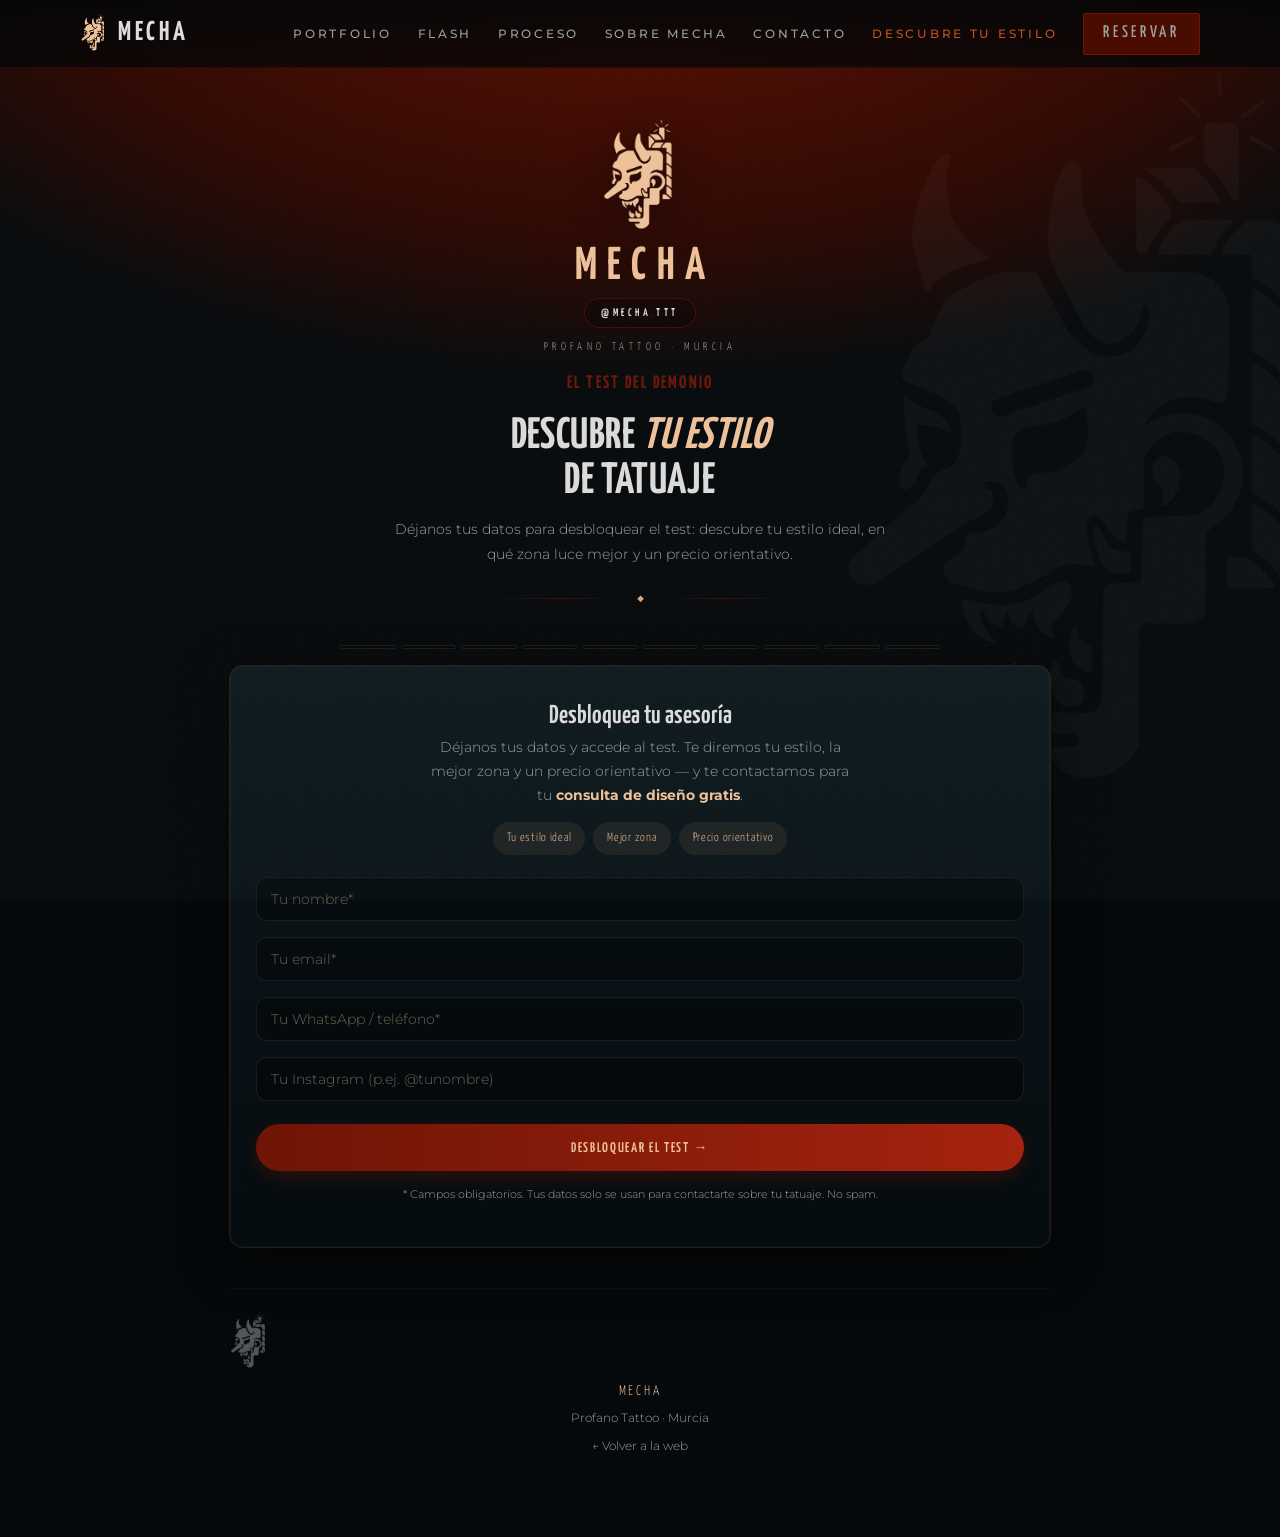
==== commit e54a4e9c: "Integrate test page with shared header, nav and Netlify Forms" ====
--- a/docs/test.html
+++ b/docs/test.html
@@ -11,236 +11,406 @@
 <link rel="icon" href="assets/img/favicon-32.png" type="image/png">
 <link rel="preconnect" href="https://fonts.googleapis.com">
 <link href="https://fonts.googleapis.com/css2?family=Yanone+Kaffeesatz:wght@300;400;600;700&family=Montserrat:wght@200;300;400;500;600&display=swap" rel="stylesheet">
+<!-- Estilos del header/nav compartidos con la web principal -->
+<link rel="stylesheet" href="css/styles.css">
 <style>
-  :root{
-    --blood:#4B0C00;
-    --blood-deep:#2e0700;
-    --ink:#06090b;
-    --ink2:#0b1014;
-    --skin:#EFC29A;
-    --skin-soft:#d9a87f;
-    --bone:#dcdcdc;
-    --card:#0e1a1f;
-    --card2:#11181d;
-    --line:#1e1e1e;
-    --line2:#2a2018;
-    --txt:#dcdcdc;
-    --muted:#9aa0a0;
-    --accent:#EFC29A;
-    --accent2:#6e1505;
-    --ok:#3fb98a;
-    --radius:14px;
-    --shadow:0 14px 50px rgba(0,0,0,.6);
-    --head:'Yanone Kaffeesatz',sans-serif;
-    --body:'Montserrat','Segoe UI',sans-serif;
-  }
-  *{box-sizing:border-box;margin:0;padding:0}
-  html{scroll-behavior:smooth}
-  body{
-    font-family:var(--body);font-weight:300;
-    color:var(--txt);line-height:1.6;min-height:100vh;position:relative;
-    background:radial-gradient(900px 500px at 50% -8%,#5c1102 0%,var(--blood) 34%,var(--blood-deep) 70%,var(--ink) 100%);
-    -webkit-font-smoothing:antialiased;overflow-x:hidden;
-  }
-  body::before{
-    content:"";position:fixed;inset:0;pointer-events:none;z-index:0;opacity:.06;mix-blend-mode:overlay;
-    background-image:url("data:image/svg+xml,%3Csvg xmlns='http://www.w3.org/2000/svg' width='120' height='120'%3E%3Cfilter id='n'%3E%3CfeTurbulence type='fractalNoise' baseFrequency='0.9' numOctaves='3'/%3E%3C/filter%3E%3Crect width='100%25' height='100%25' filter='url(%23n)'/%3E%3C/svg%3E");
-  }
-  .watermark{
-    position:fixed;right:-60px;top:50%;transform:translateY(-50%);
-    width:520px;max-width:60vw;opacity:.04;z-index:0;pointer-events:none;filter:grayscale(1);
-  }
-  .wrap{max-width:860px;margin:0 auto;padding:24px 18px 80px;position:relative;z-index:1}
-
-  /* BACK LINK */
-  .back-link{
-    display:inline-flex;align-items:center;gap:6px;
-    font-family:var(--head);font-size:13px;letter-spacing:.15em;text-transform:uppercase;
-    color:var(--muted);text-decoration:none;margin-bottom:20px;
-    transition:.18s;
-  }
-  .back-link:hover{color:var(--skin)}
-
-  /* HEADER */
-  header.hero{text-align:center;padding:10px 10px 6px}
-  .logo-mark{width:100px;height:auto;margin:0 auto 6px;display:block;filter:drop-shadow(0 6px 18px rgba(0,0,0,.5))}
-  .wordmark{
-    font-family:var(--head);font-weight:700;letter-spacing:.22em;text-transform:uppercase;
-    font-size:clamp(30px,8vw,52px);color:var(--skin);line-height:1;margin-left:.22em;
-  }
-  .handle{
-    display:inline-block;margin-top:8px;font-family:var(--head);font-weight:600;letter-spacing:.32em;
-    text-transform:uppercase;font-size:12px;color:var(--bone);
-    border:1px solid var(--line2);border-radius:99px;padding:5px 16px;background:rgba(0,0,0,.25);
-  }
-  .handle .dot{color:var(--accent2)}
-  .loc{margin-top:10px;font-family:var(--head);letter-spacing:.4em;font-size:11px;color:var(--muted);text-transform:uppercase}
-  .test-name{
-    margin-top:12px;font-family:var(--head);font-weight:700;letter-spacing:.12em;text-transform:uppercase;
-    font-size:clamp(15px,3.4vw,19px);color:var(--accent2);
-  }
-  h1{font-family:var(--head);font-weight:700;font-size:clamp(28px,6vw,48px);line-height:1.02;margin:18px 0 12px;text-transform:uppercase;letter-spacing:.01em}
-  h1 span{color:var(--accent);font-style:italic}
-  .sub{color:var(--muted);font-size:15px;max-width:520px;margin:0 auto;font-weight:300}
-  .divider{display:flex;align-items:center;justify-content:center;gap:14px;margin:22px auto 4px;max-width:320px;color:var(--accent2)}
-  .divider::before,.divider::after{content:"";height:1px;flex:1;background:linear-gradient(90deg,transparent,var(--line2),transparent)}
-  .divider .d{font-size:13px;color:var(--skin-soft)}
-
-  /* PROGRESO */
-  .progress{display:flex;gap:5px;margin:22px auto 14px;max-width:600px}
-  .progress .seg{height:4px;flex:1;background:rgba(0,0,0,.35);border-radius:99px;transition:.4s;border:1px solid var(--line)}
-  .progress .seg.on{background:linear-gradient(90deg,var(--accent2),var(--accent));border-color:transparent}
-
-  /* CARD */
-  .card{
-    background:linear-gradient(180deg,rgba(14,26,31,.96),rgba(4,12,15,.98));
-    border:1px solid var(--line2);border-radius:var(--radius);box-shadow:var(--shadow);
-    padding:32px 26px;margin-top:16px;position:relative;overflow:hidden;
-  }
-  .card::after{content:"";position:absolute;inset:0;border-radius:var(--radius);pointer-events:none;
-    box-shadow:inset 0 0 0 1px rgba(239,194,154,.05)}
-  .step{display:none;animation:fade .5s ease}
-  .step.active{display:block}
-  @keyframes fade{from{opacity:0;transform:translateY(12px)}to{opacity:1;transform:none}}
-
-  .qnum{font-family:var(--head);color:var(--accent);font-weight:600;font-size:14px;letter-spacing:.22em;text-transform:uppercase}
-  .qtitle{font-family:var(--head);font-size:28px;font-weight:600;margin:4px 0 22px;line-height:1.08}
-
-  .opts{display:grid;gap:10px}
-  .opt{
-    background:var(--card2);border:1.5px solid var(--line2);border-radius:11px;padding:15px 17px;
-    cursor:pointer;display:flex;align-items:center;gap:14px;transition:.18s;font-size:15px;font-weight:400;
-  }
-  .opt:hover{border-color:var(--accent);transform:translateX(4px);background:#17282f}
-  .opt.sel{border-color:var(--accent);background:rgba(239,194,154,.1);box-shadow:0 0 0 1px var(--accent)}
-
-  .nav{display:flex;justify-content:space-between;margin-top:26px;gap:12px}
-  .btn{border:none;border-radius:99px;padding:13px 28px;font-size:13px;font-weight:600;cursor:pointer;
-    transition:.18s;font-family:var(--head);letter-spacing:.12em;text-transform:uppercase}
-  .btn-primary{background:linear-gradient(90deg,var(--accent2),#a52310);color:var(--skin);box-shadow:0 6px 20px rgba(110,21,5,.4)}
-  .btn-primary:hover{filter:brightness(1.12);transform:translateY(-1px)}
-  .btn-primary:disabled{opacity:.35;cursor:not-allowed;transform:none;box-shadow:none}
-  .btn-ghost{background:transparent;color:var(--muted);border:1.5px solid var(--line2)}
-  .btn-ghost:hover{color:var(--skin);border-color:var(--skin-soft)}
-  .btn-wa{background:#1f7a4d;color:#eafff2}
-  .btn-wa:hover{filter:brightness(1.1);transform:translateY(-1px)}
-  .btn-mail{background:var(--card2);color:var(--txt);border:1.5px solid var(--line2)}
-  .btn-mail:hover{border-color:var(--skin-soft)}
-
-  /* GATE */
-  .gate-perks{display:flex;flex-wrap:wrap;gap:8px;justify-content:center;margin:14px 0 22px}
-  .gate-perks span{font-family:var(--head);letter-spacing:.06em;font-size:13px;color:var(--skin);background:rgba(239,194,154,.08);border:1px solid var(--line2);padding:6px 14px;border-radius:99px}
-  .gate-btn{width:100%;margin-top:6px;padding:16px;font-size:15px}
-  .field{margin-bottom:16px}
-  .field label{display:block;font-family:var(--head);font-weight:600;margin-bottom:8px;font-size:15px;letter-spacing:.05em;text-transform:uppercase;color:var(--skin)}
-  input[type=text],input[type=email],input[type=tel],textarea{
-    width:100%;background:rgba(0,0,0,.35);border:1.5px solid var(--line2);border-radius:10px;
-    padding:13px 15px;color:var(--txt);font-size:15px;font-family:var(--body);font-weight:300}
-  input::placeholder,textarea::placeholder{color:#6f6356}
-  input:focus,textarea:focus{outline:none;border-color:var(--accent)}
-  textarea{resize:vertical;min-height:72px}
-  .err{color:#ff7a6b;font-size:13px;margin-top:6px;display:none}
-
-  /* RESULTADO */
-  .result-badge{text-align:center;margin-bottom:6px}
-  .result-badge .label{font-family:var(--head);color:var(--muted);font-size:13px;letter-spacing:.25em;text-transform:uppercase}
-  .result-name{font-family:var(--head);font-size:42px;font-weight:700;color:var(--accent);text-align:center;margin:2px 0 6px;text-transform:uppercase;letter-spacing:.02em;line-height:1}
-  .result-tag{text-align:center;color:var(--skin-soft);margin-bottom:20px;font-style:italic}
-  .result-desc{background:var(--card2);border-left:3px solid var(--accent2);border-radius:10px;padding:16px 18px;margin-bottom:16px}
-  .meta-grid{display:grid;grid-template-columns:1fr 1fr;gap:12px;margin-bottom:14px}
-  @media(max-width:560px){.meta-grid{grid-template-columns:1fr}}
-  .meta{background:var(--card2);border:1px solid var(--line);border-radius:11px;padding:14px 16px}
-  .meta h4{font-family:var(--head);font-size:12px;text-transform:uppercase;letter-spacing:.18em;color:var(--accent);margin-bottom:6px}
-  .meta p{font-size:14px;color:var(--txt);font-weight:300}
-  .chips{display:flex;flex-wrap:wrap;gap:8px;margin-top:8px}
-  .chip{background:rgba(239,194,154,.1);border:1px solid var(--line2);color:var(--skin);padding:5px 13px;border-radius:99px;font-size:13px}
-  .alt{font-size:14px;color:var(--muted);text-align:center;margin-top:16px}
-  .alt b{color:var(--skin)}
-  .share-tip{margin-top:16px;background:rgba(239,194,154,.07);border:1px dashed var(--line2);border-radius:11px;padding:13px 16px;font-size:14px;color:var(--skin-soft);text-align:center}
-  .share-tip b{color:var(--skin)}
-
-  /* ZONAS */
-  .zones{display:grid;grid-template-columns:repeat(auto-fill,minmax(130px,1fr));gap:10px}
-  .zone{background:var(--card2);border:1.5px solid var(--line2);border-radius:11px;padding:13px 11px;cursor:pointer;text-align:center;transition:.18s}
-  .zone:hover{border-color:var(--accent)}
-  .zone.sel{border-color:var(--accent);background:rgba(239,194,154,.1)}
-  .zone .zn{font-family:var(--head);font-weight:600;font-size:16px;letter-spacing:.03em}
-  .zone .pain{font-size:11px;color:var(--muted);margin-top:3px;text-transform:uppercase;letter-spacing:.1em}
-  .dots{margin-top:4px;font-size:12px;letter-spacing:2px}
-  .zone-detail{background:var(--card2);border-left:3px solid var(--accent2);border-radius:10px;padding:15px 17px;margin-top:14px;display:none}
-  .zone-detail.show{display:block}
-
-  /* ESTIMADOR */
-  .seg-control{display:flex;gap:8px;flex-wrap:wrap}
-  .seg-btn{flex:1;min-width:90px;background:var(--card2);border:1.5px solid var(--line2);color:var(--txt);border-radius:9px;padding:10px 8px;cursor:pointer;font-size:13px;transition:.18s;text-align:center;font-family:var(--body);font-weight:400}
-  .seg-btn.sel{border-color:var(--accent);background:rgba(239,194,154,.12);color:var(--accent);font-weight:600}
-  .estimate-box{background:linear-gradient(135deg,rgba(110,21,5,.25),rgba(4,12,15,.6));border:1px solid var(--line2);border-radius:13px;padding:22px;text-align:center;margin-top:8px}
-  .estimate-box .price{font-family:var(--head);font-size:38px;font-weight:700;color:var(--accent);letter-spacing:.02em}
-  .estimate-box .sessions{color:var(--skin-soft);margin-top:2px}
-  .disclaimer{font-size:12px;color:var(--muted);margin-top:12px;font-style:italic}
-
-  /* LEAD */
-  .lead-intro{text-align:center;margin-bottom:16px}
-  .summary{background:var(--card2);border:1px solid var(--line);border-radius:11px;padding:15px 17px;margin-bottom:18px;font-size:14px}
-  .summary div{display:flex;justify-content:space-between;padding:7px 0;border-bottom:1px solid var(--line)}
-  .summary div:last-child{border:none}
-  .summary span:first-child{color:var(--muted)}
-  .summary span:last-child{font-weight:500;color:var(--skin);text-align:right}
-  .send-row{display:flex;gap:12px;margin-top:8px;flex-wrap:wrap}
-  .send-row .btn{flex:1;min-width:200px;display:flex;align-items:center;justify-content:center;gap:8px;font-size:13px}
-  .privacy{font-size:12px;color:var(--muted);text-align:center;margin-top:14px}
-
-  /* FOOTER */
-  footer{text-align:center;color:var(--muted);font-size:13px;margin-top:38px}
-  footer .fwork{font-family:var(--head);letter-spacing:.2em;text-transform:uppercase;color:var(--skin);font-size:15px}
-  footer .ln{margin-top:4px}
-  footer .logo-foot{width:48px;opacity:.5;margin-bottom:10px;filter:grayscale(1)}
+  /* ── Overrides y estilos específicos del test ─────────────────── */
+  body {
+    background: radial-gradient(900px 500px at 50% -8%, #5c1102 0%, #4B0C00 34%, #2e0700 70%, #06090b 100%);
+  }
+  /* Deshabilitar el parallax del hero que viene de styles.css */
+  .hero__bg, .hero__in { transform: none !important; opacity: 1 !important; }
+
+  /* Watermark de fondo */
+  .watermark {
+    position: fixed; right: -60px; top: 50%; transform: translateY(-50%);
+    width: 520px; max-width: 60vw; opacity: .04; z-index: 0;
+    pointer-events: none; filter: grayscale(1);
+  }
+
+  /* Contenedor principal del test — offset del header fijo */
+  .test-wrap {
+    max-width: 860px; margin: 0 auto;
+    padding: 6rem 1.2rem 5rem;
+    position: relative; z-index: 1;
+  }
+
+  /* ── Header del test ── */
+  .test-hero {
+    text-align: center; padding: 1.5rem 1rem 0.5rem;
+    margin-bottom: 1.5rem;
+  }
+  .test-logo { width: 80px; height: auto; margin: 0 auto .5rem; display: block; filter: drop-shadow(0 6px 18px rgba(0,0,0,.5)); }
+  .test-wordmark {
+    font-family: var(--display); font-weight: 700; letter-spacing: .22em;
+    text-transform: uppercase; font-size: clamp(26px, 7vw, 46px);
+    color: var(--crema); line-height: 1; margin-left: .22em;
+  }
+  .test-handle {
+    display: inline-block; margin-top: .5rem;
+    font-family: var(--display); font-weight: 600; letter-spacing: .32em;
+    text-transform: uppercase; font-size: 11px; color: var(--gris);
+    border: 1px solid rgba(110,21,5,.5); border-radius: 99px;
+    padding: 5px 16px; background: rgba(0,0,0,.25);
+  }
+  .test-handle .dot { color: #6e1505; }
+  .test-loc {
+    margin-top: .6rem; font-family: var(--display); letter-spacing: .4em;
+    font-size: 11px; color: var(--gris-2); text-transform: uppercase;
+  }
+  .test-name {
+    margin-top: .75rem; font-family: var(--display); font-weight: 700;
+    letter-spacing: .12em; text-transform: uppercase;
+    font-size: clamp(14px, 3.4vw, 18px); color: var(--rojo-borde);
+  }
+  .test-h1 {
+    font-family: var(--display); font-weight: 700;
+    font-size: clamp(26px, 6vw, 44px); line-height: 1.02;
+    margin: 1rem 0 .75rem; text-transform: uppercase; letter-spacing: .01em;
+    color: var(--gris);
+  }
+  .test-h1 em { color: var(--crema); font-style: italic; }
+  .test-sub {
+    color: var(--gris-2); font-size: .9rem; max-width: 500px;
+    margin: 0 auto; font-weight: 300;
+  }
+  .test-divider {
+    display: flex; align-items: center; justify-content: center;
+    gap: 14px; margin: 1.4rem auto .25rem; max-width: 300px;
+  }
+  .test-divider::before, .test-divider::after {
+    content: ""; height: 1px; flex: 1;
+    background: linear-gradient(90deg, transparent, rgba(110,21,5,.5), transparent);
+  }
+  .test-divider .d { font-size: 12px; color: #d9a87f; }
+
+  /* ── Barra de progreso del quiz ── */
+  .quiz-progress { display: flex; gap: 5px; margin: 1.4rem auto .9rem; max-width: 600px; }
+  .quiz-progress .seg {
+    height: 4px; flex: 1; background: rgba(0,0,0,.35);
+    border-radius: 99px; transition: .4s; border: 1px solid rgba(42,32,24,.8);
+  }
+  .quiz-progress .seg.on {
+    background: linear-gradient(90deg, var(--rojo-borde), var(--crema));
+    border-color: transparent;
+  }
+
+  /* ── Card del quiz ── */
+  .quiz-card {
+    background: linear-gradient(180deg, rgba(14,26,31,.96), rgba(4,12,15,.98));
+    border: 1px solid rgba(42,32,24,.8);
+    border-radius: 14px;
+    box-shadow: 0 14px 50px rgba(0,0,0,.6);
+    padding: 2rem 1.6rem;
+    margin-top: 1rem;
+    position: relative; overflow: hidden;
+  }
+  .quiz-card::after {
+    content: ""; position: absolute; inset: 0; border-radius: 14px;
+    pointer-events: none; box-shadow: inset 0 0 0 1px rgba(239,194,154,.05);
+  }
+
+  /* ── Steps ── */
+  .step { display: none; animation: fade .5s ease; }
+  .step.active { display: block; }
+  @keyframes fade { from { opacity: 0; transform: translateY(12px); } to { opacity: 1; transform: none; } }
+
+  .qnum {
+    font-family: var(--display); color: var(--crema); font-weight: 600;
+    font-size: 13px; letter-spacing: .22em; text-transform: uppercase;
+  }
+  .qtitle {
+    font-family: var(--display); font-size: 26px; font-weight: 600;
+    margin: .25rem 0 1.3rem; line-height: 1.08; color: var(--gris);
+  }
+
+  /* ── Opciones ── */
+  .opts { display: grid; gap: 10px; }
+  .opt {
+    background: #11181d; border: 1.5px solid rgba(42,32,24,.8);
+    border-radius: 11px; padding: 14px 16px;
+    cursor: pointer; display: flex; align-items: center;
+    gap: 14px; transition: .18s; font-size: 15px; font-weight: 400;
+    color: var(--gris);
+  }
+  .opt:hover { border-color: var(--crema); transform: translateX(4px); background: #17282f; }
+  .opt.sel { border-color: var(--crema); background: rgba(239,194,154,.1); box-shadow: 0 0 0 1px var(--crema); }
+
+  /* ── Navegación entre pasos ── */
+  .quiz-nav { display: flex; justify-content: space-between; margin-top: 1.6rem; gap: .75rem; }
+  .qbtn {
+    border: none; border-radius: 99px; padding: 12px 26px;
+    font-size: 13px; font-weight: 600; cursor: pointer;
+    transition: .18s; font-family: var(--display);
+    letter-spacing: .12em; text-transform: uppercase;
+  }
+  .qbtn-primary {
+    background: linear-gradient(90deg, var(--rojo-borde), #a52310);
+    color: var(--crema); box-shadow: 0 6px 20px rgba(110,21,5,.4);
+  }
+  .qbtn-primary:hover { filter: brightness(1.12); transform: translateY(-1px); }
+  .qbtn-primary:disabled { opacity: .35; cursor: not-allowed; transform: none; box-shadow: none; }
+  .qbtn-ghost {
+    background: transparent; color: var(--gris-2);
+    border: 1.5px solid rgba(42,32,24,.8);
+  }
+  .qbtn-ghost:hover { color: var(--crema); border-color: #d9a87f; }
+
+  /* ── Resultado ── */
+  .result-badge { text-align: center; margin-bottom: .4rem; }
+  .result-badge .label {
+    font-family: var(--display); color: var(--gris-2); font-size: 12px;
+    letter-spacing: .25em; text-transform: uppercase;
+  }
+  .result-name {
+    font-family: var(--display); font-size: 38px; font-weight: 700;
+    color: var(--crema); text-align: center; margin: .15rem 0 .4rem;
+    text-transform: uppercase; letter-spacing: .02em; line-height: 1;
+  }
+  .result-tag { text-align: center; color: #d9a87f; margin-bottom: 1.2rem; font-style: italic; }
+  .result-desc {
+    background: #11181d; border-left: 3px solid var(--rojo-borde);
+    border-radius: 10px; padding: 15px 17px; margin-bottom: 1rem;
+    font-size: .9rem; color: var(--gris);
+  }
+  .meta-grid { display: grid; grid-template-columns: 1fr 1fr; gap: 12px; margin-bottom: .9rem; }
+  @media (max-width: 560px) { .meta-grid { grid-template-columns: 1fr; } }
+  .meta {
+    background: #11181d; border: 1px solid rgba(30,30,30,.9);
+    border-radius: 10px; padding: 13px 15px;
+  }
+  .meta h4 {
+    font-family: var(--display); font-size: 11px; text-transform: uppercase;
+    letter-spacing: .18em; color: var(--crema); margin-bottom: .4rem;
+  }
+  .meta p { font-size: 13px; color: var(--gris); font-weight: 300; }
+  .chips { display: flex; flex-wrap: wrap; gap: 8px; margin-top: .5rem; }
+  .chip {
+    background: rgba(239,194,154,.1); border: 1px solid rgba(42,32,24,.8);
+    color: var(--crema); padding: 5px 13px; border-radius: 99px; font-size: 12px;
+  }
+  .alt { font-size: 13px; color: var(--gris-2); text-align: center; margin-top: 1rem; }
+  .alt b { color: var(--crema); }
+  .share-tip {
+    margin-top: 1rem; background: rgba(239,194,154,.07);
+    border: 1px dashed rgba(42,32,24,.9); border-radius: 10px;
+    padding: 12px 15px; font-size: 13px; color: #d9a87f; text-align: center;
+  }
+  .share-tip b { color: var(--crema); }
+
+  /* ── Zonas ── */
+  .zones { display: grid; grid-template-columns: repeat(auto-fill, minmax(128px, 1fr)); gap: 10px; }
+  .zone {
+    background: #11181d; border: 1.5px solid rgba(42,32,24,.8);
+    border-radius: 10px; padding: 12px 10px; cursor: pointer;
+    text-align: center; transition: .18s;
+  }
+  .zone:hover { border-color: var(--crema); }
+  .zone.sel { border-color: var(--crema); background: rgba(239,194,154,.1); }
+  .zone .zn { font-family: var(--display); font-weight: 600; font-size: 15px; color: var(--gris); }
+  .zone .pain { font-size: 10px; color: var(--gris-2); margin-top: 3px; text-transform: uppercase; letter-spacing: .1em; }
+  .zone .dots { margin-top: 4px; font-size: 11px; letter-spacing: 2px; }
+  .zone-detail {
+    background: #11181d; border-left: 3px solid var(--rojo-borde);
+    border-radius: 10px; padding: 14px 16px; margin-top: 1rem; display: none;
+  }
+  .zone-detail.show { display: block; }
+
+  /* ── Estimador ── */
+  .qfield { margin-bottom: 1rem; }
+  .qfield label {
+    display: block; font-family: var(--display); font-weight: 600;
+    margin-bottom: .5rem; font-size: 14px; letter-spacing: .05em;
+    text-transform: uppercase; color: var(--crema);
+  }
+  .seg-control { display: flex; gap: 8px; flex-wrap: wrap; }
+  .seg-btn {
+    flex: 1; min-width: 88px; background: #11181d;
+    border: 1.5px solid rgba(42,32,24,.8); color: var(--gris);
+    border-radius: 9px; padding: 10px 8px; cursor: pointer;
+    font-size: 12px; transition: .18s; text-align: center;
+    font-family: var(--body); font-weight: 400;
+  }
+  .seg-btn.sel {
+    border-color: var(--crema); background: rgba(239,194,154,.12);
+    color: var(--crema); font-weight: 600;
+  }
+  .estimate-box {
+    background: linear-gradient(135deg, rgba(110,21,5,.25), rgba(4,12,15,.6));
+    border: 1px solid rgba(42,32,24,.8); border-radius: 13px;
+    padding: 20px; text-align: center; margin-top: .5rem;
+  }
+  .estimate-box .price {
+    font-family: var(--display); font-size: 36px; font-weight: 700;
+    color: var(--crema); letter-spacing: .02em;
+  }
+  .estimate-box .sessions { color: #d9a87f; margin-top: 2px; font-size: .9rem; }
+  .disclaimer { font-size: 11px; color: var(--gris-2); margin-top: .75rem; font-style: italic; }
+
+  /* ── Lead / Contacto final ── */
+  .lead-intro { text-align: center; margin-bottom: 1rem; }
+  .summary {
+    background: #11181d; border: 1px solid rgba(30,30,30,.9);
+    border-radius: 10px; padding: 14px 16px; margin-bottom: 1.1rem; font-size: 13px;
+  }
+  .summary div {
+    display: flex; justify-content: space-between;
+    padding: 6px 0; border-bottom: 1px solid rgba(30,30,30,.9);
+  }
+  .summary div:last-child { border: none; }
+  .summary span:first-child { color: var(--gris-2); }
+  .summary span:last-child { font-weight: 500; color: var(--crema); text-align: right; }
+
+  .qinput {
+    width: 100%; background: rgba(0,0,0,.35);
+    border: 1.5px solid rgba(42,32,24,.8); border-radius: 10px;
+    padding: 12px 14px; color: var(--gris); font-size: 14px;
+    font-family: var(--body); font-weight: 300;
+  }
+  .qinput::placeholder { color: #6f6356; }
+  .qinput:focus { outline: none; border-color: var(--crema); }
+  textarea.qinput { resize: vertical; min-height: 70px; }
+
+  .send-row { display: flex; gap: 12px; margin-top: .5rem; flex-wrap: wrap; }
+  .send-row .qbtn {
+    flex: 1; min-width: 180px;
+    display: flex; align-items: center; justify-content: center; gap: 8px;
+  }
+  .qbtn-wa { background: #1f7a4d; color: #eafff2; }
+  .qbtn-wa:hover { filter: brightness(1.1); transform: translateY(-1px); }
+  .qbtn-mail {
+    background: #11181d; color: var(--gris);
+    border: 1.5px solid rgba(42,32,24,.8);
+  }
+  .qbtn-mail:hover { border-color: #d9a87f; }
+
+  .qprivacy { font-size: 11px; color: var(--gris-2); text-align: center; margin-top: .9rem; }
+
+  /* ── Gate (pantalla inicial) ── */
+  .gate-perks {
+    display: flex; flex-wrap: wrap; gap: 8px;
+    justify-content: center; margin: .9rem 0 1.4rem;
+  }
+  .gate-perks span {
+    font-family: var(--display); letter-spacing: .06em; font-size: 12px;
+    color: var(--crema); background: rgba(239,194,154,.08);
+    border: 1px solid rgba(42,32,24,.8); padding: 5px 13px; border-radius: 99px;
+  }
+  .gate-btn { width: 100%; margin-top: .4rem; padding: 15px; font-size: 14px; }
+  .qerr { color: #ff7a6b; font-size: 12px; margin-top: .4rem; display: none; }
+
+  /* ── Estado enviado ── */
+  .sent-msg {
+    display: none; text-align: center;
+    background: rgba(63,185,138,.1); border: 1px solid rgba(63,185,138,.3);
+    border-radius: 10px; padding: 16px; margin-top: 1rem;
+    color: #a8f0d4; font-size: .9rem;
+  }
+  .sent-msg.show { display: block; }
+  .sent-msg strong { display: block; font-family: var(--display); font-size: 1.1rem; margin-bottom: .3rem; }
+
+  /* ── Footer del test ── */
+  .test-footer {
+    text-align: center; color: var(--gris-2); font-size: 12px; margin-top: 2.5rem;
+    padding-top: 1.5rem; border-top: 1px solid rgba(110,21,5,.2);
+  }
+  .test-footer img { width: 40px; opacity: .4; margin-bottom: .6rem; filter: grayscale(1); }
+  .test-footer a { color: var(--gris-2); text-decoration: none; }
+  .test-footer a:hover { color: var(--crema); }
 </style>
 </head>
 <body>
 
+<!-- Netlify Forms: formulario oculto para detección en build -->
+<form name="test-del-demonio" data-netlify="true" netlify-honeypot="bot-field" hidden>
+  <input type="text" name="nombre">
+  <input type="email" name="email">
+  <input type="tel" name="telefono">
+  <input type="text" name="instagram">
+  <input type="text" name="estilo_recomendado">
+  <input type="text" name="zona">
+  <input type="text" name="tamano">
+  <input type="text" name="detalle">
+  <input type="text" name="para_cuando">
+  <input type="text" name="precio_orientativo">
+  <textarea name="idea"></textarea>
+  <input type="text" name="bot-field">
+</form>
+
+<!-- Watermark -->
 <img class="watermark" src="assets/img/logo-demonio.png" alt="">
 
-<div class="wrap">
-
-  <a href="index.html" class="back-link">← Volver a la web</a>
-
-  <header class="hero">
-    <img class="logo-mark" src="assets/img/logo-demonio.png" alt="Mecha Tattoo">
-    <div class="wordmark">Mecha</div>
-    <div class="handle">@mecha<span class="dot">.</span>ttt</div>
-    <div class="loc">Profano Tattoo · Murcia</div>
+<!-- ══ HEADER (compartido con la web principal) ══════════════════ -->
+<header class="header">
+  <div class="wrap header__in">
+    <a class="brand" href="index.html" aria-label="Mecha — inicio">
+      <img src="assets/img/logo-demonio.png" alt="" width="38" height="55">
+      <b>Mecha</b>
+    </a>
+
+    <button class="nav-toggle" aria-expanded="false" aria-controls="nav-test" aria-label="Abrir menú">
+      <svg viewBox="0 0 24 24" fill="none" stroke="currentColor" stroke-width="2" aria-hidden="true">
+        <path d="M3 6h18M3 12h18M3 18h18"/>
+      </svg>
+    </button>
+
+    <nav class="nav" id="nav-test" aria-label="Principal">
+      <a href="index.html#portfolio">Portfolio</a>
+      <a href="index.html#flash">Flash</a>
+      <a href="index.html#proceso">Proceso</a>
+      <a href="index.html#sobre">Sobre Mecha</a>
+      <a href="index.html#contacto">Contacto</a>
+      <a href="test.html" style="color:var(--ember)">Descubre tu estilo</a>
+      <a class="btn btn--solid" href="https://wa.me/34611645333?text=Hola%20Mecha.%20Quiero%20tatuarme%20contigo.%0AMi%20idea%3A%20%0AZona%20del%20cuerpo%3A%20%0A%C2%BFFlash%20o%20dise%C3%B1o%20personalizado%3F%3A%20" target="_blank" rel="noopener">Reservar</a>
+    </nav>
+  </div>
+</header>
+
+<!-- ══ CONTENIDO PRINCIPAL ══════════════════════════════════════ -->
+<div class="test-wrap">
+
+  <!-- Cabecera del test -->
+  <header class="test-hero">
+    <img class="test-logo" src="assets/img/logo-demonio.png" alt="Mecha Tattoo">
+    <div class="test-wordmark">Mecha</div>
+    <div class="test-handle">@mecha<span class="dot">.</span>ttt</div>
+    <div class="test-loc">Profano Tattoo · Murcia</div>
     <div class="test-name">El Test del Demonio</div>
-    <h1>Descubre <span>tu estilo</span><br>de tatuaje</h1>
-    <p class="sub">Déjanos tus datos para desbloquear el test: descubre tu estilo ideal, en qué zona luce mejor y un precio orientativo.</p>
-    <div class="divider"><span class="d">&#9670;</span></div>
+    <h1 class="test-h1">Descubre <em>tu estilo</em><br>de tatuaje</h1>
+    <p class="test-sub">Déjanos tus datos para desbloquear el test: descubre tu estilo ideal, en qué zona luce mejor y un precio orientativo.</p>
+    <div class="test-divider"><span class="d">&#9670;</span></div>
   </header>
 
-  <div class="progress" id="progress"></div>
-
-  <div class="card">
-
-    <!-- PUERTA -->
+  <!-- Barra de progreso -->
+  <div class="quiz-progress" id="progress"></div>
+
+  <!-- Card principal -->
+  <div class="quiz-card">
+
+    <!-- ── PUERTA: datos para desbloquear ── -->
     <div class="step active" id="stepGate">
-      <div class="qtitle" style="text-align:center;margin-bottom:6px">Desbloquea tu asesoría</div>
-      <p style="color:var(--muted);text-align:center;max-width:430px;margin:0 auto 4px">Déjanos tus datos y accede al test. Te diremos tu estilo, la mejor zona y un precio orientativo &mdash; y te contactamos para tu <b style="color:var(--skin)">consulta de diseño gratis</b>.</p>
+      <div class="qtitle" style="text-align:center;margin-bottom:.4rem">Desbloquea tu asesoría</div>
+      <p style="color:var(--gris-2);text-align:center;max-width:420px;margin:0 auto .25rem;font-size:.88rem">
+        Déjanos tus datos y accede al test. Te diremos tu estilo, la mejor zona y un precio orientativo — y te contactamos para tu <b style="color:var(--crema)">consulta de diseño gratis</b>.
+      </p>
       <div class="gate-perks">
         <span>Tu estilo ideal</span>
         <span>Mejor zona</span>
         <span>Precio orientativo</span>
       </div>
-      <div class="field"><input type="text" id="gName" placeholder="Tu nombre*"></div>
-      <div class="field"><input type="email" id="gEmail" placeholder="Tu email*"></div>
-      <div class="field"><input type="tel" id="gPhone" placeholder="Tu WhatsApp / teléfono*"></div>
-      <div class="field"><input type="text" id="gInsta" placeholder="Tu Instagram (p.ej. @tunombre)"></div>
-      <div class="err" id="gateErr">Completa tu nombre, un email válido y tu teléfono para continuar.</div>
-      <button class="btn btn-primary gate-btn" onclick="unlock()">Desbloquear el test &rarr;</button>
-      <p class="privacy">* Campos obligatorios. Tus datos solo se usan para contactarte sobre tu tatuaje. No spam.</p>
+      <div class="qfield"><input class="qinput" type="text" id="gName" placeholder="Tu nombre*" autocomplete="name"></div>
+      <div class="qfield"><input class="qinput" type="email" id="gEmail" placeholder="Tu email*" autocomplete="email"></div>
+      <div class="qfield"><input class="qinput" type="tel" id="gPhone" placeholder="Tu WhatsApp / teléfono*" autocomplete="tel"></div>
+      <div class="qfield"><input class="qinput" type="text" id="gInsta" placeholder="Tu Instagram (p.ej. @tunombre)"></div>
+      <div class="qerr" id="gateErr">Completa tu nombre, un email válido y tu teléfono para continuar.</div>
+      <button class="qbtn qbtn-primary gate-btn" onclick="unlock()">Desbloquear el test &rarr;</button>
+      <p class="qprivacy">* Campos obligatorios. Tus datos solo se usan para contactarte sobre tu tatuaje. No spam.</p>
     </div>
 
+    <!-- ── PREGUNTAS del quiz (generadas por JS) ── -->
     <div id="quizContainer"></div>
 
-    <!-- RESULTADO -->
+    <!-- ── RESULTADO ── -->
     <div class="step" id="stepResult">
       <div class="result-badge"><div class="label">Tu estilo recomendado</div></div>
       <div class="result-name" id="resName">—</div>
@@ -253,34 +423,34 @@
       <div class="meta"><h4>Motivos que suelen funcionar</h4><div class="chips" id="resChips"></div></div>
       <div class="alt" id="resAlt"></div>
       <div class="share-tip">Haz captura de tu resultado y compártelo en tus stories etiquetando a <b>@mecha.ttt</b></div>
-      <div class="nav">
-        <button class="btn btn-ghost" onclick="restart()">Repetir test</button>
-        <button class="btn btn-primary" onclick="goTo('stepZone')">Elegir zona del cuerpo &rarr;</button>
+      <div class="quiz-nav">
+        <button class="qbtn qbtn-ghost" onclick="restart()">Repetir test</button>
+        <button class="qbtn qbtn-primary" onclick="goTo('stepZone')">Elegir zona del cuerpo &rarr;</button>
       </div>
     </div>
 
-    <!-- ZONA -->
+    <!-- ── ZONA DEL CUERPO ── -->
     <div class="step" id="stepZone">
       <div class="qnum">Paso · Zona</div>
       <div class="qtitle">¿Dónde te lo imaginas?</div>
-      <p style="color:var(--muted);margin-bottom:16px;font-size:14px">Cada zona tiene un nivel de dolor y de durabilidad distintos. Toca una para ver los detalles.</p>
+      <p style="color:var(--gris-2);margin-bottom:1rem;font-size:.88rem">Cada zona tiene un nivel de dolor y de durabilidad distintos. Toca una para ver los detalles.</p>
       <div class="zones" id="zones"></div>
       <div class="zone-detail" id="zoneDetail"></div>
-      <div class="nav">
-        <button class="btn btn-ghost" onclick="goTo('stepResult')">&larr; Volver</button>
-        <button class="btn btn-primary" id="zoneNext" disabled onclick="goTo('stepEstimate')">Estimar precio &rarr;</button>
+      <div class="quiz-nav">
+        <button class="qbtn qbtn-ghost" onclick="goTo('stepResult')">&larr; Volver</button>
+        <button class="qbtn qbtn-primary" id="zoneNext" disabled onclick="goTo('stepEstimate')">Estimar precio &rarr;</button>
       </div>
     </div>
 
-    <!-- ESTIMADOR -->
+    <!-- ── ESTIMADOR ── -->
     <div class="step" id="stepEstimate">
       <div class="qnum">Paso · Estimación</div>
       <div class="qtitle">Precio y sesiones orientativos</div>
-      <div class="field">
+      <div class="qfield">
         <label>Tamaño aproximado</label>
         <div class="seg-control" id="sizeControl"></div>
       </div>
-      <div class="field">
+      <div class="qfield">
         <label>Nivel de detalle</label>
         <div class="seg-control" id="detailControl"></div>
       </div>
@@ -289,43 +459,67 @@
         <div class="sessions" id="estSessions"></div>
         <div class="disclaimer">* Estimación orientativa. El precio final lo confirma Mecha según tu diseño concreto.</div>
       </div>
-      <div class="nav">
-        <button class="btn btn-ghost" onclick="goTo('stepZone')">&larr; Volver</button>
-        <button class="btn btn-primary" onclick="goToLead()">Recibir mi propuesta &rarr;</button>
+      <div class="quiz-nav">
+        <button class="qbtn qbtn-ghost" onclick="goTo('stepZone')">&larr; Volver</button>
+        <button class="qbtn qbtn-primary" onclick="goToLead()">Recibir mi propuesta &rarr;</button>
       </div>
     </div>
 
-    <!-- LEAD -->
+    <!-- ── LEAD / ENVÍO FINAL ── -->
     <div class="step" id="stepLead">
       <div class="lead-intro">
-        <div class="qtitle" style="margin-bottom:4px">Tu briefing está listo</div>
-        <p style="color:var(--muted)">Envíanoslo y te respondemos en menos de 24h para tu consulta de diseño gratis. Plazas limitadas cada mes.</p>
+        <div class="qtitle" style="margin-bottom:.25rem">Tu briefing está listo</div>
+        <p style="color:var(--gris-2);font-size:.88rem">Envíanoslo y te respondemos en menos de 24h para tu consulta de diseño gratis. Plazas limitadas cada mes.</p>
       </div>
       <div class="summary" id="leadSummary"></div>
-      <div class="field"><textarea id="fIdea" placeholder="Cuéntanos tu idea (opcional): motivo, referencias, fecha…"></textarea></div>
-      <div class="err" id="leadErr">Completa al menos tu nombre y WhatsApp o email.</div>
+      <div class="qfield">
+        <textarea class="qinput" id="fIdea" placeholder="Cuéntanos tu idea (opcional): motivo, referencias, fecha…"></textarea>
+      </div>
+      <div class="qerr" id="leadErr">Completa al menos tu nombre y WhatsApp o email.</div>
       <div class="send-row">
-        <button class="btn btn-wa" onclick="sendWhatsApp()">
-          <svg width="18" height="18" fill="currentColor" viewBox="0 0 24 24"><path d="M17.472 14.382c-.297-.149-1.758-.867-2.03-.967-.273-.099-.471-.148-.67.15-.197.297-.767.966-.94 1.164-.173.199-.347.223-.644.075-.297-.15-1.255-.463-2.39-1.475-.883-.788-1.48-1.761-1.653-2.059-.173-.297-.018-.458.13-.606.134-.133.298-.347.446-.52.149-.174.198-.298.298-.497.099-.198.05-.371-.025-.52-.075-.149-.669-1.612-.916-2.207-.242-.579-.487-.5-.669-.51-.173-.008-.371-.01-.57-.01-.198 0-.52.074-.792.372-.272.297-1.04 1.016-1.04 2.479 0 1.462 1.065 2.875 1.213 3.074.149.198 2.096 3.2 5.077 4.487.709.306 1.262.489 1.694.625.712.227 1.36.195 1.871.118.571-.085 1.758-.719 2.006-1.413.248-.694.248-1.289.173-1.413-.074-.124-.272-.198-.57-.347m-5.421 7.403h-.004a9.87 9.87 0 01-5.031-1.378l-.361-.214-3.741.982.998-3.648-.235-.374a9.86 9.86 0 01-1.51-5.26c.001-5.45 4.436-9.884 9.888-9.884 2.64 0 5.122 1.03 6.988 2.898a9.825 9.825 0 012.893 6.994c-.003 5.45-4.437 9.884-9.885 9.884m8.413-18.297A11.815 11.815 0 0012.05 0C5.495 0 .16 5.335.157 11.892c0 2.096.547 4.142 1.588 5.945L.057 24l6.305-1.654a11.882 11.882 0 005.683 1.448h.005c6.554 0 11.89-5.335 11.893-11.893a11.821 11.821 0 00-3.48-8.413z"/></svg>
+        <button class="qbtn qbtn-wa" onclick="sendWhatsApp()">
+          <svg width="17" height="17" fill="currentColor" viewBox="0 0 24 24"><path d="M17.472 14.382c-.297-.149-1.758-.867-2.03-.967-.273-.099-.471-.148-.67.15-.197.297-.767.966-.94 1.164-.173.199-.347.223-.644.075-.297-.15-1.255-.463-2.39-1.475-.883-.788-1.48-1.761-1.653-2.059-.173-.297-.018-.458.13-.606.134-.133.298-.347.446-.52.149-.174.198-.298.298-.497.099-.198.05-.371-.025-.52-.075-.149-.669-1.612-.916-2.207-.242-.579-.487-.5-.669-.51-.173-.008-.371-.01-.57-.01-.198 0-.52.074-.792.372-.272.297-1.04 1.016-1.04 2.479 0 1.462 1.065 2.875 1.213 3.074.149.198 2.096 3.2 5.077 4.487.709.306 1.262.489 1.694.625.712.227 1.36.195 1.871.118.571-.085 1.758-.719 2.006-1.413.248-.694.248-1.289.173-1.413-.074-.124-.272-.198-.57-.347m-5.421 7.403h-.004a9.87 9.87 0 01-5.031-1.378l-.361-.214-3.741.982.998-3.648-.235-.374a9.86 9.86 0 01-1.51-5.26c.001-5.45 4.436-9.884 9.888-9.884 2.64 0 5.122 1.03 6.988 2.898a9.825 9.825 0 012.893 6.994c-.003 5.45-4.437 9.884-9.885 9.884m8.413-18.297A11.815 11.815 0 0012.05 0C5.495 0 .16 5.335.157 11.892c0 2.096.547 4.142 1.588 5.945L.057 24l6.305-1.654a11.882 11.882 0 005.683 1.448h.005c6.554 0 11.89-5.335 11.893-11.893a11.821 11.821 0 00-3.48-8.413z"/></svg>
           Enviar por WhatsApp
         </button>
-        <button class="btn btn-mail" onclick="sendEmail()">Enviar por email</button>
-      </div>
-      <p class="privacy">Tus datos solo se usan para contactarte sobre tu tatuaje. No spam.</p>
+        <button class="qbtn qbtn-mail" onclick="sendEmail()">Enviar por email</button>
+      </div>
+      <div class="sent-msg" id="sentMsg">
+        <strong>¡Recibido!</strong>
+        Mecha tiene tus datos y te contactará en menos de 24h. Si quieres, puedes también escribirle directamente por WhatsApp con el botón de arriba.
+      </div>
+      <p class="qprivacy">Tus datos solo se usan para contactarte sobre tu tatuaje. No spam.</p>
     </div>
 
-  </div>
-
-  <footer>
-    <img class="logo-foot" src="assets/img/logo-demonio.png" alt="">
-    <div class="fwork">Mecha</div>
-    <div class="ln">Profano Tattoo · Murcia</div>
-    <div class="ln" style="margin-top:6px;opacity:.7"><a href="index.html" style="color:inherit;text-decoration:none;">← Volver a la web</a></div>
+  </div><!-- /quiz-card -->
+
+  <!-- Footer -->
+  <footer class="test-footer">
+    <img src="assets/img/logo-demonio.png" alt="">
+    <div style="font-family:var(--display);letter-spacing:.2em;text-transform:uppercase;color:var(--crema);font-size:14px">Mecha</div>
+    <div style="margin-top:.25rem">Profano Tattoo · Murcia</div>
+    <div style="margin-top:.5rem"><a href="index.html">← Volver a la web</a></div>
   </footer>
 
-</div>
+</div><!-- /test-wrap -->
 
 <script>
+/* ── Menú móvil (mismo comportamiento que main.js) ── */
+(function(){
+  const btn = document.querySelector('.nav-toggle');
+  const nav = document.getElementById('nav-test');
+  if(!btn || !nav) return;
+  btn.addEventListener('click', () => {
+    const open = nav.classList.toggle('is-open');
+    btn.setAttribute('aria-expanded', open);
+    btn.setAttribute('aria-label', open ? 'Cerrar menú' : 'Abrir menú');
+  });
+  nav.querySelectorAll('a').forEach(a => a.addEventListener('click', () => {
+    nav.classList.remove('is-open');
+    btn.setAttribute('aria-expanded', 'false');
+  }));
+})();
+
+/* ── Configuración ── */
 const CONFIG = {
   studio:   "Mecha",
   whatsapp: "34611645333",
@@ -334,246 +528,304 @@
   minDay:   150,
 };
 
+/* ── Estilos de Mecha ── */
 const STYLES = {
-  blackwork:{name:"Blackwork Ilustrativo",tag:"Negro sólido, alto impacto visual",
-    desc:"Grandes masas de tinta negra, contrastes potentes y diseños ilustrativos con carácter. Envejece increíblemente bien gracias a la saturación. Visualmente muy fuerte y con identidad propia.",
-    ideal:"Quien busca un tatuaje llamativo, duradero y con mucha personalidad",
-    maint:"Muy bajo: el negro sólido es el estilo que mejor aguanta el paso del tiempo",
-    motifs:["Ilustración oscura","Patrones gráficos","Siluetas","Ornamental negro","Cobertura"]},
-  ornamental:{name:"Ornamental",tag:"Decorativo, simétrico y detallado",
-    desc:"Patrones decorativos de alta complejidad, inspirados en la orfebrería y el arte ornamental. Simetría, detalle y elegancia oscura. Piezas que lucen como joyas en la piel.",
-    ideal:"Quien valora la precisión, el detalle y un acabado sofisticado",
-    maint:"Bajo: líneas definidas y negro sólido garantizan buena durabilidad",
-    motifs:["Mandalas oscuros","Patrones geométricos","Cenefas","Marcos ornamentales","Simetría"]},
-  organico:{name:"Orgánico",tag:"Formas fluidas inspiradas en la naturaleza",
-    desc:"Tatuajes con formas vivas, fluidas y naturales. Plantas, cuerpos, texturas y movimiento. Una estética que respira y se adapta a la anatomía de forma muy natural.",
-    ideal:"Quien busca algo vivo, dinámico y con una estética natural y oscura",
-    maint:"Bajo-medio: líneas fluidas que envejecen con gracia",
-    motifs:["Botanica oscura","Criaturas","Raíces","Texturas naturales","Anatomía"]},
-  tribal:{name:"Tribal",tag:"Patrones ancestrales, negro contundente",
-    desc:"Formas geométricas y patrones ancestrales de trazo grueso y presencia máxima. Un lenguaje visual primitivo y poderoso que convierte el cuerpo en símbolo.",
-    ideal:"Quien quiere algo con energía primaria, simbólica y muy visual",
-    maint:"Muy bajo: trazo grueso y negro sólido = máxima durabilidad",
-    motifs:["Patrones polinesios","Geometría ancestral","Bandas","Formas tribales","Símbolos"]},
-  blackgray:{name:"Black & Gray",tag:"Profundidad y matices en grises",
-    desc:"Tatuajes en escala de grises con transiciones suaves, volumen y profundidad. Una técnica versátil que permite tanto ilustración como realismo con una estética muy elegante.",
-    ideal:"Quien busca profundidad visual y un acabado artístico sofisticado",
-    maint:"Medio: cuidar el sol es clave para preservar los grises con el tiempo",
-    motifs:["Ilustración en grises","Retrato artístico","Paisajes oscuros","Criaturas","Sombras y luz"]},
-  flash:{name:"Flash Artístico",tag:"Diseños únicos listos para tatuar",
-    desc:"Piezas diseñadas por Mecha con identidad propia, listas para ser tatuadas. Cada flash es una obra en sí misma: irrepetible, con carácter y con la estética característica del autor.",
-    ideal:"Quien quiere algo de Mecha con identidad propia, sin esperar un diseño a medida",
-    maint:"Muy bajo: piezas diseñadas para durar y tener presencia con el tiempo",
-    motifs:["Piezas exclusivas","Arte del autor","Edición limitada","Identidad Mecha","Sin igual"]},
+  blackwork: {
+    name: "Blackwork Ilustrativo", tag: "Negro sólido, alto impacto visual",
+    desc: "Grandes masas de tinta negra, contrastes potentes y diseños ilustrativos con carácter. Envejece increíblemente bien gracias a la saturación. Visualmente muy fuerte y con identidad propia.",
+    ideal: "Quien busca un tatuaje llamativo, duradero y con mucha personalidad",
+    maint: "Muy bajo: el negro sólido es el estilo que mejor aguanta el paso del tiempo",
+    motifs: ["Ilustración oscura","Patrones gráficos","Siluetas","Ornamental negro","Cobertura"],
+  },
+  ornamental: {
+    name: "Ornamental", tag: "Decorativo, simétrico y detallado",
+    desc: "Patrones decorativos de alta complejidad, inspirados en la orfebrería y el arte ornamental. Simetría, detalle y elegancia oscura. Piezas que lucen como joyas en la piel.",
+    ideal: "Quien valora la precisión, el detalle y un acabado sofisticado",
+    maint: "Bajo: líneas definidas y negro sólido garantizan buena durabilidad",
+    motifs: ["Mandalas oscuros","Patrones geométricos","Cenefas","Marcos ornamentales","Simetría"],
+  },
+  organico: {
+    name: "Orgánico", tag: "Formas fluidas inspiradas en la naturaleza",
+    desc: "Tatuajes con formas vivas, fluidas y naturales. Plantas, cuerpos, texturas y movimiento. Una estética que respira y se adapta a la anatomía de forma muy natural.",
+    ideal: "Quien busca algo vivo, dinámico y con una estética natural y oscura",
+    maint: "Bajo-medio: líneas fluidas que envejecen con gracia",
+    motifs: ["Botánica oscura","Criaturas","Raíces","Texturas naturales","Anatomía"],
+  },
+  tribal: {
+    name: "Tribal", tag: "Patrones ancestrales, negro contundente",
+    desc: "Formas geométricas y patrones ancestrales de trazo grueso y presencia máxima. Un lenguaje visual primitivo y poderoso que convierte el cuerpo en símbolo.",
+    ideal: "Quien quiere algo con energía primaria, simbólica y muy visual",
+    maint: "Muy bajo: trazo grueso y negro sólido = máxima durabilidad",
+    motifs: ["Patrones polinesios","Geometría ancestral","Bandas","Formas tribales","Símbolos"],
+  },
+  blackgray: {
+    name: "Black & Gray", tag: "Profundidad y matices en grises",
+    desc: "Tatuajes en escala de grises con transiciones suaves, volumen y profundidad. Una técnica versátil que permite tanto ilustración como realismo con una estética muy elegante.",
+    ideal: "Quien busca profundidad visual y un acabado artístico sofisticado",
+    maint: "Medio: cuidar el sol es clave para preservar los grises con el tiempo",
+    motifs: ["Ilustración en grises","Retrato artístico","Paisajes oscuros","Criaturas","Sombras y luz"],
+  },
+  flash: {
+    name: "Flash Artístico", tag: "Diseños únicos listos para tatuar",
+    desc: "Piezas diseñadas por Mecha con identidad propia, listas para ser tatuadas. Cada flash es una obra en sí misma: irrepetible, con carácter y con la estética característica del autor.",
+    ideal: "Quien quiere algo de Mecha con identidad propia, sin esperar un diseño a medida",
+    maint: "Muy bajo: piezas diseñadas para durar y tener presencia con el tiempo",
+    motifs: ["Piezas exclusivas","Arte del autor","Edición limitada","Identidad Mecha","Sin igual"],
+  },
 };
-
 const STYLE_ORDER = ["blackwork","ornamental","organico","tribal","blackgray","flash"];
 
+/* ── Preguntas ── */
 const QUESTIONS = [
-  {q:"¿Es tu primer tatuaje?",
-   opts:[
-    {t:"Sí, es el primero",s:{flash:2,blackgray:1}},
-    {t:"Tengo alguno",s:{organico:1,ornamental:1,blackwork:1}},
-    {t:"Tengo varios / colecciono",s:{tribal:2,blackwork:2,ornamental:1}},
-   ]},
-  {q:"¿Qué tamaño tienes en mente?",
-   opts:[
-    {t:"Pequeño y directo",s:{flash:3,blackgray:1}},
-    {t:"Mediano, que se vea bien",s:{ornamental:2,organico:2,blackgray:1}},
-    {t:"Grande / proyecto a largo plazo",s:{blackwork:3,tribal:2,organico:1}},
-   ]},
-  {q:"¿Con qué estética conectas más?",
-   opts:[
-    {t:"Oscura, gráfica y contundente",s:{blackwork:3,tribal:1}},
-    {t:"Decorativa, simétrica y detallada",s:{ornamental:3,blackwork:1}},
-    {t:"Fluida, viva y natural",s:{organico:3,blackgray:1}},
-    {t:"Geométrica y ancestral",s:{tribal:3,blackwork:1}},
-    {t:"Matices y profundidad en grises",s:{blackgray:3,organico:1}},
-    {t:"Un diseño único ya listo",s:{flash:3}},
-   ]},
-  {q:"¿Qué quieres que transmita?",
-   opts:[
-    {t:"Arte puro, sin más",s:{blackwork:2,flash:2}},
-    {t:"Algo de la naturaleza o vivo",s:{organico:3,blackgray:1}},
-    {t:"Un patrón decorativo o símbolo",s:{ornamental:3,tribal:1}},
-    {t:"Algo ancestral e identitario",s:{tribal:3,blackwork:1}},
-    {t:"Una imagen o escena con profundidad",s:{blackgray:3,organico:1}},
-   ]},
-  {q:"¿Qué acabado buscas?",
-   opts:[
-    {t:"Negro sólido, sin matices",s:{blackwork:3,tribal:2}},
-    {t:"Sombras y grises suaves",s:{blackgray:3,organico:1}},
-    {t:"Ornamento muy detallado",s:{ornamental:3}},
-    {t:"Orgánico y espontáneo",s:{organico:2,flash:1}},
-   ]},
-  {q:"¿Para cuándo te lo quieres hacer?",
-   opts:[
-    {t:"Cuanto antes (este mes o el que viene)",s:{flash:1}},
-    {t:"En los próximos 1-3 meses",s:{}},
-    {t:"Aún explorando ideas",s:{}},
-   ]},
+  { q: "¿Es tu primer tatuaje?",
+    opts: [
+      { t: "Sí, es el primero",                  s: { flash:2, blackgray:1 } },
+      { t: "Tengo alguno",                        s: { organico:1, ornamental:1, blackwork:1 } },
+      { t: "Tengo varios / colecciono",           s: { tribal:2, blackwork:2, ornamental:1 } },
+    ]},
+  { q: "¿Qué tamaño tienes en mente?",
+    opts: [
+      { t: "Pequeño y directo",                   s: { flash:3, blackgray:1 } },
+      { t: "Mediano, que se vea bien",             s: { ornamental:2, organico:2, blackgray:1 } },
+      { t: "Grande / proyecto a largo plazo",     s: { blackwork:3, tribal:2, organico:1 } },
+    ]},
+  { q: "¿Con qué estética conectas más?",
+    opts: [
+      { t: "Oscura, gráfica y contundente",       s: { blackwork:3, tribal:1 } },
+      { t: "Decorativa, simétrica y detallada",   s: { ornamental:3, blackwork:1 } },
+      { t: "Fluida, viva y natural",               s: { organico:3, blackgray:1 } },
+      { t: "Geométrica y ancestral",               s: { tribal:3, blackwork:1 } },
+      { t: "Matices y profundidad en grises",     s: { blackgray:3, organico:1 } },
+      { t: "Un diseño único ya listo para tatuar",s: { flash:3 } },
+    ]},
+  { q: "¿Qué quieres que transmita?",
+    opts: [
+      { t: "Arte puro, sin más",                  s: { blackwork:2, flash:2 } },
+      { t: "Algo de la naturaleza o vivo",         s: { organico:3, blackgray:1 } },
+      { t: "Un patrón decorativo o símbolo",      s: { ornamental:3, tribal:1 } },
+      { t: "Algo ancestral e identitario",         s: { tribal:3, blackwork:1 } },
+      { t: "Una imagen o escena con profundidad", s: { blackgray:3, organico:1 } },
+    ]},
+  { q: "¿Qué acabado buscas?",
+    opts: [
+      { t: "Negro sólido, sin matices",           s: { blackwork:3, tribal:2 } },
+      { t: "Sombras y grises suaves",             s: { blackgray:3, organico:1 } },
+      { t: "Ornamento muy detallado",             s: { ornamental:3 } },
+      { t: "Orgánico y espontáneo",               s: { organico:2, flash:1 } },
+    ]},
+  { q: "¿Para cuándo te lo quieres hacer?",
+    opts: [
+      { t: "Cuanto antes (este mes o el que viene)", s: { flash:1 } },
+      { t: "En los próximos 1–3 meses",              s: {} },
+      { t: "Aún explorando ideas",                   s: {} },
+    ]},
 ];
 
+/* ── Zonas del cuerpo ── */
 const ZONES = [
-  {n:"Antebrazo",pain:1,dur:"Alta",note:"Zona estrella: poco dolor, muy visible y de las que mejor conservan el tatuaje. Ideal para casi cualquier estilo."},
-  {n:"Brazo / Hombro",pain:1,dur:"Alta",note:"Cómoda y duradera. Perfecta para piezas medianas y grandes. Poco roce y buena cicatrización."},
-  {n:"Pantorrilla",pain:2,dur:"Alta",note:"Buena superficie y durabilidad. Dolor moderado. Excelente para piezas grandes y con detalle."},
-  {n:"Muslo",pain:2,dur:"Alta",note:"Mucho espacio y poco dolor en la cara externa. Gran lienzo para diseños grandes y detallados."},
-  {n:"Espalda",pain:2,dur:"Muy alta",note:"Gran lienzo, dolor moderado salvo cerca de columna/omóplatos. Tatuaje muy protegido y duradero."},
-  {n:"Pecho",pain:3,dur:"Alta",note:"Vistoso y con buena durabilidad. Dolor de medio a alto cerca del esternón."},
-  {n:"Costillas",pain:4,dur:"Media",note:"De las zonas más dolorosas. Muy estético pero el roce puede desgastarlo con el tiempo. Para gente decidida."},
-  {n:"Muñeca / Tobillo",pain:2,dur:"Media",note:"Muy visible y discreto a la vez. Mejor para piezas pequeñas; el roce puede pedir retoques."},
-  {n:"Mano / Dedos",pain:3,dur:"Baja",note:"Muy llamativo pero la zona que peor aguanta: mucha regeneración de piel y desgaste. Necesita retoques frecuentes."},
-  {n:"Cuello",pain:3,dur:"Media",note:"Alto impacto visual. Dolor medio-alto. Recomendable cuando ya tienes experiencia con tatuajes."},
+  { n:"Antebrazo",   pain:1, dur:"Alta",     note:"Zona estrella: poco dolor, muy visible y de las que mejor conservan el tatuaje. Ideal para casi cualquier estilo." },
+  { n:"Brazo / Hombro", pain:1, dur:"Alta",  note:"Cómoda y duradera. Perfecta para piezas medianas y grandes. Poco roce y buena cicatrización." },
+  { n:"Pantorrilla", pain:2, dur:"Alta",     note:"Buena superficie y durabilidad. Dolor moderado. Excelente para piezas grandes y con detalle." },
+  { n:"Muslo",       pain:2, dur:"Alta",     note:"Mucho espacio y poco dolor en la cara externa. Gran lienzo para diseños grandes y detallados." },
+  { n:"Espalda",     pain:2, dur:"Muy alta", note:"Gran lienzo, dolor moderado salvo cerca de columna/omóplatos. Tatuaje muy protegido y duradero." },
+  { n:"Pecho",       pain:3, dur:"Alta",     note:"Vistoso y con buena durabilidad. Dolor de medio a alto cerca del esternón." },
+  { n:"Costillas",   pain:4, dur:"Media",    note:"De las zonas más dolorosas. Muy estético pero el roce puede desgastarlo con el tiempo." },
+  { n:"Muñeca / Tobillo", pain:2, dur:"Media", note:"Muy visible y discreto a la vez. Mejor para piezas pequeñas; el roce puede pedir retoques." },
+  { n:"Mano / Dedos", pain:3, dur:"Baja",   note:"Muy llamativo pero la zona que peor aguanta: mucha regeneración de piel y desgaste. Necesita retoques frecuentes." },
+  { n:"Cuello",      pain:3, dur:"Media",    note:"Alto impacto visual. Dolor medio-alto. Recomendable cuando ya tienes experiencia con tatuajes." },
 ];
 
+/* ── Estimador ── */
 const SIZES = [
-  {label:"Pequeño (≈5cm)",mult:1},
-  {label:"Mediano (≈10-15cm)",mult:2.6},
-  {label:"Grande (≈20cm+)",mult:5},
-  {label:"Muy grande / manga",mult:11},
+  { label:"Pequeño (≈5cm)",        mult:1 },
+  { label:"Mediano (≈10–15cm)",    mult:2.6 },
+  { label:"Grande (≈20cm+)",       mult:5 },
+  { label:"Muy grande / manga",    mult:11 },
 ];
 const DETAILS = [
-  {label:"Simple (línea)",mult:1},
-  {label:"Detalle medio",mult:1.4},
-  {label:"Alto detalle",mult:1.9},
+  { label:"Simple (línea)",        mult:1 },
+  { label:"Detalle medio",         mult:1.4 },
+  { label:"Alto detalle",          mult:1.9 },
 ];
 
-let leadData={name:'',email:'',phone:'',insta:''};
-
+/* ── Estado ── */
+let leadData = { name:'', email:'', phone:'', insta:'' };
+let answers  = [];
+let currentStep = 0;
+const state = { style:null, zone:null, sizeIdx:null, detailIdx:null };
+
+/* ── Gate: desbloquear con datos ── */
 function unlock(){
-  const n=document.getElementById('gName').value.trim();
-  const e=document.getElementById('gEmail').value.trim();
-  const p=document.getElementById('gPhone').value.trim();
-  const ig=document.getElementById('gInsta').value.trim();
-  const emailOk=/^[^@\s]+@[^@\s]+\.[^@\s]+$/.test(e);
-  if(!n||!emailOk||!p){document.getElementById('gateErr').style.display='block';return;}
-  document.getElementById('gateErr').style.display='none';
-  leadData={name:n,email:e,phone:p,insta:ig};
+  const n  = document.getElementById('gName').value.trim();
+  const e  = document.getElementById('gEmail').value.trim();
+  const p  = document.getElementById('gPhone').value.trim();
+  const ig = document.getElementById('gInsta').value.trim();
+  const emailOk = /^[^@\s]+@[^@\s]+\.[^@\s]+$/.test(e);
+  if(!n || !emailOk || !p){
+    document.getElementById('gateErr').style.display = 'block'; return;
+  }
+  document.getElementById('gateErr').style.display = 'none';
+  leadData = { name:n, email:e, phone:p, insta:ig };
   showQuiz(0);
 }
 
-let answers=[];
-let currentStep=0;
-const state={style:null,zone:null,sizeIdx:null,detailIdx:null};
-
-const quizC=document.getElementById('quizContainer');
-QUESTIONS.forEach((Q,qi)=>{
-  const div=document.createElement('div');
-  div.className='step';
-  div.id='q'+qi;
-  div.innerHTML=`<div class="qnum">Pregunta ${qi+1} de ${QUESTIONS.length}</div><div class="qtitle">${Q.q}</div>
-    <div class="opts">${Q.opts.map((o,oi)=>
+/* ── Construir preguntas dinámicamente ── */
+const quizC = document.getElementById('quizContainer');
+QUESTIONS.forEach((Q, qi) => {
+  const div = document.createElement('div');
+  div.className = 'step';
+  div.id = 'q' + qi;
+  div.innerHTML = `
+    <div class="qnum">Pregunta ${qi+1} de ${QUESTIONS.length}</div>
+    <div class="qtitle">${Q.q}</div>
+    <div class="opts">${Q.opts.map((o,oi) =>
       `<div class="opt" data-q="${qi}" data-o="${oi}"><span>${o.t}</span></div>`
     ).join('')}</div>
-    <div class="nav">
-      ${qi>0?`<button class="btn btn-ghost" onclick="prevQ(${qi})">&larr; Atrás</button>`:'<span></span>'}
-      <button class="btn btn-primary" id="next${qi}" disabled onclick="nextQ(${qi})">${qi===QUESTIONS.length-1?'Ver mi resultado &rarr;':'Siguiente &rarr;'}</button>
+    <div class="quiz-nav">
+      ${qi > 0
+        ? `<button class="qbtn qbtn-ghost" onclick="prevQ(${qi})">&larr; Atrás</button>`
+        : '<span></span>'
+      }
+      <button class="qbtn qbtn-primary" id="next${qi}" disabled onclick="nextQ(${qi})">
+        ${qi === QUESTIONS.length-1 ? 'Ver mi resultado &rarr;' : 'Siguiente &rarr;'}
+      </button>
     </div>`;
   quizC.appendChild(div);
 });
 
-const totalSteps=QUESTIONS.length+4;
-const progEl=document.getElementById('progress');
-for(let i=0;i<totalSteps;i++){const s=document.createElement('div');s.className='seg';progEl.appendChild(s);}
-function updateProgress(idx){[...progEl.children].forEach((s,i)=>s.classList.toggle('on',i<=idx));}
+/* ── Barra de progreso ── */
+const totalSteps = QUESTIONS.length + 4;
+const progEl = document.getElementById('progress');
+for(let i = 0; i < totalSteps; i++){
+  const s = document.createElement('div'); s.className = 'seg'; progEl.appendChild(s);
+}
+function updateProgress(idx){
+  [...progEl.children].forEach((s,i) => s.classList.toggle('on', i <= idx));
+}
 updateProgress(-1);
 
-quizC.addEventListener('click',e=>{
-  const opt=e.target.closest('.opt');if(!opt)return;
-  const qi=+opt.dataset.q,oi=+opt.dataset.o;
-  document.querySelectorAll(`.opt[data-q="${qi}"]`).forEach(o=>o.classList.remove('sel'));
+/* ── Selección de opciones ── */
+quizC.addEventListener('click', e => {
+  const opt = e.target.closest('.opt'); if(!opt) return;
+  const qi = +opt.dataset.q, oi = +opt.dataset.o;
+  document.querySelectorAll(`.opt[data-q="${qi}"]`).forEach(o => o.classList.remove('sel'));
   opt.classList.add('sel');
-  answers[qi]=oi;
-  document.getElementById('next'+qi).disabled=false;
+  answers[qi] = oi;
+  document.getElementById('next' + qi).disabled = false;
 });
 
+/* ── Navegación entre steps ── */
 function nextQ(qi){
-  if(qi<QUESTIONS.length-1){showQuiz(qi+1);}
-  else{computeResult();goTo('stepResult');}
-}
-function prevQ(qi){showQuiz(qi-1);}
+  if(qi < QUESTIONS.length - 1){ showQuiz(qi + 1); }
+  else { computeResult(); goTo('stepResult'); }
+}
+function prevQ(qi){ showQuiz(qi - 1); }
 function showQuiz(qi){
-  document.querySelectorAll('.step').forEach(s=>s.classList.remove('active'));
-  document.getElementById('q'+qi).classList.add('active');
-  currentStep=qi;updateProgress(qi);
-  window.scrollTo(0,0);
-}
-
-const STEP_INDEX={stepResult:QUESTIONS.length,stepZone:QUESTIONS.length+1,stepEstimate:QUESTIONS.length+2,stepLead:QUESTIONS.length+3};
+  document.querySelectorAll('.step').forEach(s => s.classList.remove('active'));
+  document.getElementById('q' + qi).classList.add('active');
+  currentStep = qi; updateProgress(qi);
+  window.scrollTo(0, 0);
+}
+const STEP_INDEX = {
+  stepResult:   QUESTIONS.length,
+  stepZone:     QUESTIONS.length + 1,
+  stepEstimate: QUESTIONS.length + 2,
+  stepLead:     QUESTIONS.length + 3,
+};
 function goTo(id){
-  document.querySelectorAll('.step').forEach(s=>s.classList.remove('active'));
+  document.querySelectorAll('.step').forEach(s => s.classList.remove('active'));
   document.getElementById(id).classList.add('active');
-  updateProgress(STEP_INDEX[id]??0);
-  window.scrollTo(0,0);
-}
-
+  updateProgress(STEP_INDEX[id] ?? 0);
+  window.scrollTo(0, 0);
+}
+
+/* ── Calcular resultado ── */
 function computeResult(){
-  const score={};STYLE_ORDER.forEach(k=>score[k]=0);
-  answers.forEach((oi,qi)=>{
-    const s=QUESTIONS[qi].opts[oi].s;
-    for(const k in s)score[k]+=s[k];
+  const score = {}; STYLE_ORDER.forEach(k => score[k] = 0);
+  answers.forEach((oi, qi) => {
+    const s = QUESTIONS[qi].opts[oi].s;
+    for(const k in s) score[k] += s[k];
   });
-  const ranked=STYLE_ORDER.slice().sort((a,b)=>score[b]-score[a]);
-  state.style=ranked[0];
-  const S=STYLES[ranked[0]];
-  document.getElementById('resName').textContent=S.name;
-  document.getElementById('resTag').textContent=S.tag;
-  document.getElementById('resDesc').textContent=S.desc;
-  document.getElementById('resIdeal').textContent=S.ideal;
-  document.getElementById('resMaint').textContent=S.maint;
-  document.getElementById('resChips').innerHTML=S.motifs.map(m=>`<span class="chip">${m}</span>`).join('');
-  const alt=STYLES[ranked[1]];
-  document.getElementById('resAlt').innerHTML=`También podría encajarte: <b>${alt.name}</b> — ${alt.tag.toLowerCase()}.`;
-}
-
-const zonesEl=document.getElementById('zones');
-ZONES.forEach((z,i)=>{
-  const dots='●'.repeat(z.pain)+'<span style="color:var(--line)">'+'●'.repeat(5-z.pain)+'</span>';
-  const div=document.createElement('div');
-  div.className='zone';div.dataset.i=i;
-  div.innerHTML=`<div class="zn">${z.n}</div><div class="pain">Dolor</div><div class="dots" style="color:var(--accent2)">${dots}</div>`;
+  const ranked = STYLE_ORDER.slice().sort((a,b) => score[b] - score[a]);
+  state.style = ranked[0];
+  const S = STYLES[ranked[0]];
+  document.getElementById('resName').textContent  = S.name;
+  document.getElementById('resTag').textContent   = S.tag;
+  document.getElementById('resDesc').textContent  = S.desc;
+  document.getElementById('resIdeal').textContent = S.ideal;
+  document.getElementById('resMaint').textContent = S.maint;
+  document.getElementById('resChips').innerHTML   = S.motifs.map(m => `<span class="chip">${m}</span>`).join('');
+  const alt = STYLES[ranked[1]];
+  document.getElementById('resAlt').innerHTML = `También podría encajarte: <b>${alt.name}</b> — ${alt.tag.toLowerCase()}.`;
+}
+
+/* ── Zonas del cuerpo ── */
+const zonesEl = document.getElementById('zones');
+ZONES.forEach((z, i) => {
+  const dots = '●'.repeat(z.pain) + '<span style="color:#1e1e1e">' + '●'.repeat(5 - z.pain) + '</span>';
+  const div = document.createElement('div');
+  div.className = 'zone'; div.dataset.i = i;
+  div.innerHTML = `<div class="zn">${z.n}</div><div class="pain">Dolor</div><div class="dots" style="color:var(--rojo-borde)">${dots}</div>`;
   zonesEl.appendChild(div);
 });
-zonesEl.addEventListener('click',e=>{
-  const z=e.target.closest('.zone');if(!z)return;
-  document.querySelectorAll('.zone').forEach(x=>x.classList.remove('sel'));
+zonesEl.addEventListener('click', e => {
+  const z = e.target.closest('.zone'); if(!z) return;
+  document.querySelectorAll('.zone').forEach(x => x.classList.remove('sel'));
   z.classList.add('sel');
-  const i=+z.dataset.i;state.zone=i;
-  const Z=ZONES[i];
-  const det=document.getElementById('zoneDetail');
+  const i = +z.dataset.i; state.zone = i;
+  const Z = ZONES[i];
+  const det = document.getElementById('zoneDetail');
   det.classList.add('show');
-  det.innerHTML=`<h4 style="color:var(--accent);font-size:12px;text-transform:uppercase;letter-spacing:1px;margin-bottom:6px">${Z.n}</h4>
-    <p style="font-size:14px;margin-bottom:8px">${Z.note}</p>
-    <p style="font-size:13px;color:var(--muted)">Dolor: <b style="color:var(--txt)">${['','Bajo','Medio-bajo','Medio','Alto','Muy alto'][Z.pain]}</b> · Durabilidad: <b style="color:var(--txt)">${Z.dur}</b></p>`;
-  document.getElementById('zoneNext').disabled=false;
+  det.innerHTML = `
+    <h4 style="color:var(--crema);font-size:11px;text-transform:uppercase;letter-spacing:1px;margin-bottom:.4rem">${Z.n}</h4>
+    <p style="font-size:13px;margin-bottom:.5rem">${Z.note}</p>
+    <p style="font-size:12px;color:var(--gris-2)">Dolor: <b style="color:var(--gris)">${['','Bajo','Medio-bajo','Medio','Alto','Muy alto'][Z.pain]}</b> · Durabilidad: <b style="color:var(--gris)">${Z.dur}</b></p>`;
+  document.getElementById('zoneNext').disabled = false;
 });
 
-const sizeC=document.getElementById('sizeControl'),detailC=document.getElementById('detailControl');
-SIZES.forEach((s,i)=>{const b=document.createElement('button');b.className='seg-btn';b.textContent=s.label;b.onclick=()=>{state.sizeIdx=i;mark(sizeC,i);calcEstimate();};sizeC.appendChild(b);});
-DETAILS.forEach((d,i)=>{const b=document.createElement('button');b.className='seg-btn';b.textContent=d.label;b.onclick=()=>{state.detailIdx=i;mark(detailC,i);calcEstimate();};detailC.appendChild(b);});
-function mark(c,i){[...c.children].forEach((b,bi)=>b.classList.toggle('sel',bi===i));}
+/* ── Estimador de precio ── */
+const sizeC = document.getElementById('sizeControl');
+const detailC = document.getElementById('detailControl');
+SIZES.forEach((s, i) => {
+  const b = document.createElement('button');
+  b.className = 'seg-btn'; b.textContent = s.label;
+  b.onclick = () => { state.sizeIdx = i; mark(sizeC, i); calcEstimate(); };
+  sizeC.appendChild(b);
+});
+DETAILS.forEach((d, i) => {
+  const b = document.createElement('button');
+  b.className = 'seg-btn'; b.textContent = d.label;
+  b.onclick = () => { state.detailIdx = i; mark(detailC, i); calcEstimate(); };
+  detailC.appendChild(b);
+});
+function mark(c, i){ [...c.children].forEach((b,bi) => b.classList.toggle('sel', bi === i)); }
 function calcEstimate(){
-  if(state.sizeIdx==null||state.detailIdx==null)return;
-  const base=CONFIG.minDay;
-  const factor=SIZES[state.sizeIdx].mult*DETAILS[state.detailIdx].mult;
-  let low=Math.round(base*factor*0.85),high=Math.round(base*factor*1.25);
-  low=Math.round(low/5)*5;high=Math.round(high/10)*10;
-  document.getElementById('estPrice').textContent=`${CONFIG.currency}${low} – ${CONFIG.currency}${high}`;
-  const sessions=factor>7?'2–4 sesiones':factor>3.5?'1–2 sesiones':'1 sesión';
-  document.getElementById('estSessions').textContent=`Aprox. ${sessions}`;
-}
-
+  if(state.sizeIdx == null || state.detailIdx == null) return;
+  const base   = CONFIG.minDay;
+  const factor = SIZES[state.sizeIdx].mult * DETAILS[state.detailIdx].mult;
+  let low  = Math.round(base * factor * 0.85);
+  let high = Math.round(base * factor * 1.25);
+  low  = Math.round(low / 5) * 5;
+  high = Math.round(high / 10) * 10;
+  document.getElementById('estPrice').textContent    = `${CONFIG.currency}${low} – ${CONFIG.currency}${high}`;
+  const sessions = factor > 7 ? '2–4 sesiones' : factor > 3.5 ? '1–2 sesiones' : '1 sesión';
+  document.getElementById('estSessions').textContent = `Aprox. ${sessions}`;
+}
+
+/* ── Ir a pantalla de lead ── */
 function goToLead(){
-  const S=state.style?STYLES[state.style].name:'—';
-  const Z=state.zone!=null?ZONES[state.zone].n:'Por decidir';
-  const size=state.sizeIdx!=null?SIZES[state.sizeIdx].label:'Por decidir';
-  const det=state.detailIdx!=null?DETAILS[state.detailIdx].label:'Por decidir';
-  const price=document.getElementById('estPrice').textContent;
-  const tf=answers[QUESTIONS.length-1]!=null?QUESTIONS[QUESTIONS.length-1].opts[answers[QUESTIONS.length-1]].t:'Por decidir';
-  document.getElementById('leadSummary').innerHTML=
+  const S     = state.style    != null ? STYLES[state.style].name     : '—';
+  const Z     = state.zone     != null ? ZONES[state.zone].n          : 'Por decidir';
+  const size  = state.sizeIdx  != null ? SIZES[state.sizeIdx].label   : 'Por decidir';
+  const det   = state.detailIdx != null ? DETAILS[state.detailIdx].label : 'Por decidir';
+  const price = document.getElementById('estPrice').textContent;
+  const tf    = answers[QUESTIONS.length-1] != null
+    ? QUESTIONS[QUESTIONS.length-1].opts[answers[QUESTIONS.length-1]].t
+    : 'Por decidir';
+
+  document.getElementById('leadSummary').innerHTML =
     `<div><span>Nombre</span><span>${leadData.name}</span></div>
-     ${leadData.insta?'<div><span>Instagram</span><span>'+leadData.insta+'</span></div>':''}
+     ${leadData.insta ? `<div><span>Instagram</span><span>${leadData.insta}</span></div>` : ''}
      <div><span>Email</span><span>${leadData.email}</span></div>
      <div><span>Teléfono</span><span>${leadData.phone}</span></div>
      <div><span>Estilo</span><span>${S}</span></div>
@@ -581,56 +833,103 @@
      <div><span>Tamaño</span><span>${size}</span></div>
      <div><span>Detalle</span><span>${det}</span></div>
      <div><span>Para cuándo</span><span>${tf}</span></div>
-     <div><span>Precio orientativo</span><span>${price&&price!=='—'?price:'A consultar'}</span></div>`;
+     <div><span>Precio orientativo</span><span>${price && price !== '—' ? price : 'A consultar'}</span></div>`;
   goTo('stepLead');
 }
 
+/* ── Construir mensaje para WhatsApp / email ── */
 function buildMessage(){
-  const S=state.style?STYLES[state.style].name:'—';
-  const Z=state.zone!=null?ZONES[state.zone].n:'Por decidir';
-  const size=state.sizeIdx!=null?SIZES[state.sizeIdx].label:'Por decidir';
-  const det=state.detailIdx!=null?DETAILS[state.detailIdx].label:'Por decidir';
-  const price=document.getElementById('estPrice').textContent;
-  const idea=document.getElementById('fIdea').value.trim();
-  const tf=answers[QUESTIONS.length-1]!=null?QUESTIONS[QUESTIONS.length-1].opts[answers[QUESTIONS.length-1]].t:'';
-  return `¡Hola ${CONFIG.studio}! Hice el test de estilo y este es mi briefing:%0A%0A`+
-    `• Nombre: ${leadData.name}%0A`+
-    `• Estilo recomendado: ${S}%0A`+
-    `• Zona: ${Z}%0A`+
-    `• Tamaño: ${size}%0A`+
-    `• Detalle: ${det}%0A`+
-    (tf?`• Para cuándo: ${tf}%0A`:'')+
-    `• Precio orientativo: ${price&&price!=='—'?price:'a consultar'}%0A`+
-    (idea?`• Mi idea: ${idea}%0A`:'')+
-    (leadData.email?`• Email: ${leadData.email}%0A`:'')+
-    (leadData.phone?`• Teléfono: ${leadData.phone}%0A`:'')+
-    (leadData.insta?`• Instagram: ${leadData.insta}%0A`:'')+
-    `%0A¿Podemos agendar una consulta? ¡Gracias!`;
-}
-
+  const S     = state.style    != null ? STYLES[state.style].name     : '—';
+  const Z     = state.zone     != null ? ZONES[state.zone].n          : 'Por decidir';
+  const size  = state.sizeIdx  != null ? SIZES[state.sizeIdx].label   : 'Por decidir';
+  const det   = state.detailIdx != null ? DETAILS[state.detailIdx].label : 'Por decidir';
+  const price = document.getElementById('estPrice').textContent;
+  const idea  = document.getElementById('fIdea').value.trim();
+  const tf    = answers[QUESTIONS.length-1] != null
+    ? QUESTIONS[QUESTIONS.length-1].opts[answers[QUESTIONS.length-1]].t : '';
+
+  return `¡Hola ${CONFIG.studio}! Hice el test de estilo y este es mi briefing:%0A%0A`
+    + `• Nombre: ${leadData.name}%0A`
+    + `• Estilo recomendado: ${S}%0A`
+    + `• Zona: ${Z}%0A`
+    + `• Tamaño: ${size}%0A`
+    + `• Detalle: ${det}%0A`
+    + (tf    ? `• Para cuándo: ${tf}%0A` : '')
+    + `• Precio orientativo: ${price && price !== '—' ? price : 'a consultar'}%0A`
+    + (idea  ? `• Mi idea: ${idea}%0A` : '')
+    + (leadData.email ? `• Email: ${leadData.email}%0A` : '')
+    + (leadData.phone ? `• Teléfono: ${leadData.phone}%0A` : '')
+    + (leadData.insta ? `• Instagram: ${leadData.insta}%0A` : '')
+    + `%0A¿Podemos agendar una consulta? ¡Gracias!`;
+}
+
+/* ── Enviar datos a Netlify Forms (silencioso) ── */
+function submitToNetlify(){
+  const S     = state.style    != null ? STYLES[state.style].name     : '—';
+  const Z     = state.zone     != null ? ZONES[state.zone].n          : '—';
+  const size  = state.sizeIdx  != null ? SIZES[state.sizeIdx].label   : '—';
+  const det   = state.detailIdx != null ? DETAILS[state.detailIdx].label : '—';
+  const price = document.getElementById('estPrice').textContent || '—';
+  const idea  = document.getElementById('fIdea').value.trim();
+  const tf    = answers[QUESTIONS.length-1] != null
+    ? QUESTIONS[QUESTIONS.length-1].opts[answers[QUESTIONS.length-1]].t : '—';
+
+  const body = new URLSearchParams({
+    'form-name':           'test-del-demonio',
+    'nombre':              leadData.name,
+    'email':               leadData.email,
+    'telefono':            leadData.phone,
+    'instagram':           leadData.insta,
+    'estilo_recomendado':  S,
+    'zona':                Z,
+    'tamano':              size,
+    'detalle':             det,
+    'para_cuando':         tf,
+    'precio_orientativo':  price,
+    'idea':                idea,
+    'bot-field':           '',
+  });
+
+  fetch('/', { method:'POST', headers:{'Content-Type':'application/x-www-form-urlencoded'}, body: body.toString() })
+    .then(() => {
+      document.getElementById('sentMsg').classList.add('show');
+    })
+    .catch(() => { /* fallo silencioso — el usuario igualmente sigue vía WA/email */ });
+}
+
+/* ── Validar datos mínimos ── */
 function validLead(){
-  const ok=leadData.name&&(leadData.phone||leadData.email);
-  document.getElementById('leadErr').style.display=ok?'none':'block';
+  const ok = leadData.name && (leadData.phone || leadData.email);
+  document.getElementById('leadErr').style.display = ok ? 'none' : 'block';
   return ok;
 }
+
+/* ── Enviar por WhatsApp ── */
 function sendWhatsApp(){
-  if(!validLead())return;
-  window.open(`https://wa.me/${CONFIG.whatsapp}?text=${buildMessage()}`,'_blank');
-}
+  if(!validLead()) return;
+  submitToNetlify();
+  window.open(`https://wa.me/${CONFIG.whatsapp}?text=${buildMessage()}`, '_blank');
+}
+
+/* ── Enviar por email ── */
 function sendEmail(){
-  if(!validLead())return;
-  const body=buildMessage().replace(/%0A/g,'\n');
-  const subject=encodeURIComponent(`Nuevo briefing de tatuaje — ${leadData.name}`);
-  window.location.href=`mailto:${CONFIG.email}?subject=${subject}&body=${encodeURIComponent(body)}`;
-}
+  if(!validLead()) return;
+  submitToNetlify();
+  const body    = buildMessage().replace(/%0A/g, '\n');
+  const subject = encodeURIComponent(`Nuevo briefing de tatuaje — ${leadData.name}`);
+  window.location.href = `mailto:${CONFIG.email}?subject=${subject}&body=${encodeURIComponent(body)}`;
+}
+
+/* ── Reiniciar test ── */
 function restart(){
-  answers=[];state.style=state.zone=state.sizeIdx=state.detailIdx=null;
-  document.querySelectorAll('.opt.sel,.zone.sel,.seg-btn.sel').forEach(e=>e.classList.remove('sel'));
-  document.querySelectorAll('[id^=next]').forEach(b=>b.disabled=true);
-  document.getElementById('zoneNext').disabled=true;
+  answers = []; state.style = state.zone = state.sizeIdx = state.detailIdx = null;
+  document.querySelectorAll('.opt.sel,.zone.sel,.seg-btn.sel').forEach(e => e.classList.remove('sel'));
+  document.querySelectorAll('[id^=next]').forEach(b => b.disabled = true);
+  document.getElementById('zoneNext').disabled = true;
   document.getElementById('zoneDetail').classList.remove('show');
-  document.getElementById('estPrice').textContent='—';
-  document.getElementById('estSessions').textContent='';
+  document.getElementById('estPrice').textContent = '—';
+  document.getElementById('estSessions').textContent = '';
+  document.getElementById('sentMsg').classList.remove('show');
   goTo('stepGate');
 }
 </script>
--- a/docs/css/styles.css
+++ b/docs/css/styles.css
@@ -0,0 +1,517 @@
+﻿/* ==========================================================================
+   MECHA Tattoo — sistema visual
+   Paleta oficial de marca (guia-visual): #4B0C00 rojo, #001014 negro,
+   #EFC29A crema, #DCDCDC gris. Tipos: Yanone Kaffeesatz / Montserrat.
+   ========================================================================== */
+
+:root {
+  /* color */
+  --negro: #06090b;            /* base, derivado de #001014 */
+  --negro-2: #0b1014;          /* superficies */
+  --negro-3: #11181d;          /* superficies elevadas / bordes suaves */
+  --rojo: #4b0c00;             /* rojo de marca: fondos y bloques */
+  --rojo-borde: #6e1505;       /* líneas y detalles */
+  --ember: #c2521f;            /* acento energético (derivado cálido) */
+  --crema: #efc29a;            /* acento principal de marca */
+  --gris: #dcdcdc;             /* texto */
+  --gris-2: #9aa0a0;           /* texto secundario */
+
+  /* tipografía */
+  --display: "Yanone Kaffeesatz", "Arial Narrow", sans-serif;
+  --body: "Montserrat", "Segoe UI", sans-serif;
+
+  /* ritmo */
+  --space: clamp(4rem, 10vw, 8rem);
+  --gutter: clamp(1.25rem, 4vw, 3rem);
+  --radius: 2px;
+
+  /* z */
+  --z-nav: 100;
+  --z-lightbox: 1000;
+}
+
+/* ---------- reset breve ---------- */
+*, *::before, *::after { box-sizing: border-box; }
+html { scroll-behavior: smooth; }
+body {
+  margin: 0;
+  background: var(--negro);
+  color: var(--gris);
+  font-family: var(--body);
+  font-weight: 300;
+  font-size: 1rem;
+  line-height: 1.7;
+  -webkit-font-smoothing: antialiased;
+  overflow-x: hidden;
+}
+img { max-width: 100%; height: auto; display: block; }
+a { color: var(--crema); }
+h1, h2, h3 { margin: 0; line-height: 1.02; }
+
+/* grano sutil sobre toda la página */
+body::after {
+  content: "";
+  position: fixed; inset: 0;
+  pointer-events: none;
+  z-index: 1;
+  opacity: .05;
+  background-image: url("data:image/svg+xml,%3Csvg xmlns='http://www.w3.org/2000/svg' width='160' height='160'%3E%3Cfilter id='n'%3E%3CfeTurbulence type='fractalNoise' baseFrequency='0.9' numOctaves='2'/%3E%3C/filter%3E%3Crect width='100%25' height='100%25' filter='url(%23n)'/%3E%3C/svg%3E");
+}
+
+::selection { background: var(--rojo); color: var(--crema); }
+
+/* ---------- utilidades ---------- */
+.wrap { max-width: 76rem; margin-inline: auto; padding-inline: var(--gutter); }
+
+.skip-link {
+  position: absolute; left: -999px; top: 0;
+  background: var(--crema); color: var(--negro);
+  padding: .6rem 1rem; z-index: 200; font-weight: 500;
+}
+.skip-link:focus { left: 0; }
+
+:focus-visible { outline: 2px solid var(--ember); outline-offset: 3px; }
+
+.kicker {
+  display: inline-flex; align-items: center; gap: .8rem;
+  font-family: var(--body); font-size: .72rem; font-weight: 500;
+  letter-spacing: .35em; text-transform: uppercase; color: var(--ember);
+}
+.kicker::before { content: ""; width: 2.2rem; height: 1px; background: var(--rojo-borde); }
+
+.titulo {
+  font-family: var(--display);
+  font-weight: 700;
+  font-size: clamp(2.8rem, 8vw, 5.5rem);
+  letter-spacing: .015em;
+  text-transform: uppercase;
+  color: var(--gris);
+  margin: .4rem 0 1.2rem;
+}
+.titulo em { font-style: normal; color: var(--crema); }
+
+/* ---------- botones ---------- */
+.btn {
+  display: inline-flex; align-items: center; justify-content: center; gap: .6rem;
+  min-height: 48px; padding: .65rem 1.8rem;
+  font-family: var(--display); font-size: 1.25rem; font-weight: 700;
+  letter-spacing: .08em; text-transform: uppercase; text-decoration: none;
+  border: 1px solid var(--crema); border-radius: var(--radius);
+  color: var(--crema); background: transparent;
+  cursor: pointer;
+  transition: background .2s ease-out, color .2s ease-out, transform .2s ease-out;
+  touch-action: manipulation;
+}
+.btn:hover { background: var(--crema); color: #240700; transform: translateY(-2px); }
+.btn--solid { background: var(--rojo); border-color: var(--rojo-borde); color: var(--crema); }
+.btn--solid:hover { background: var(--crema); border-color: var(--crema); color: #240700; }
+.btn svg { width: 1.1em; height: 1.1em; flex: none; }
+
+/* ---------- header ---------- */
+.header {
+  position: fixed; inset: 0 0 auto; z-index: var(--z-nav);
+  background: linear-gradient(rgba(4,6,8,.92), rgba(4,6,8,.75));
+  backdrop-filter: blur(8px);
+  border-bottom: 1px solid rgba(110,21,5,.35);
+}
+.header__in {
+  display: flex; align-items: center; justify-content: space-between;
+  gap: 1rem; min-height: 4.2rem;
+}
+.brand {
+  display: inline-flex; align-items: center; gap: .7rem;
+  text-decoration: none;
+}
+.brand img { height: 2.4rem; width: auto; }
+.brand b {
+  font-family: var(--display); font-weight: 700; font-size: 1.7rem;
+  letter-spacing: .14em; color: var(--gris); text-transform: uppercase;
+}
+.nav { display: flex; align-items: center; gap: 1.6rem; }
+.nav a {
+  font-size: .78rem; font-weight: 500; letter-spacing: .22em;
+  text-transform: uppercase; text-decoration: none; color: var(--gris-2);
+  padding: .5rem 0;
+  transition: color .2s;
+}
+.nav a:hover, .nav a:focus-visible { color: var(--crema); }
+.nav .btn { font-size: 1.05rem; min-height: 42px; padding: .35rem 1.2rem; }
+
+.nav-toggle {
+  display: none;
+  background: none; border: 1px solid var(--rojo-borde); border-radius: var(--radius);
+  width: 48px; height: 48px; cursor: pointer; color: var(--crema);
+}
+.nav-toggle svg { width: 22px; height: 22px; }
+
+@media (max-width: 820px) {
+  .nav-toggle { display: inline-flex; align-items: center; justify-content: center; }
+  .nav {
+    position: absolute; top: 100%; left: 0; right: 0;
+    flex-direction: column; align-items: flex-start; gap: 0;
+    padding: 1rem var(--gutter) 1.6rem;
+    background: rgba(4,6,8,.97);
+    border-bottom: 1px solid var(--rojo-borde);
+    display: none;
+  }
+  .nav.is-open { display: flex; }
+  .nav a { padding: .8rem 0; font-size: .9rem; width: 100%; }
+  .nav .btn { margin-top: .8rem; width: 100%; }
+}
+
+/* ---------- hero ---------- */
+.hero {
+  position: relative;
+  min-height: 100svh;
+  display: flex; align-items: flex-end;
+  isolation: isolate;
+  overflow: hidden;
+}
+.hero__bg {
+  position: absolute; inset: 0; z-index: -2;
+}
+.hero__bg img {
+  width: 100%; height: 100%; object-fit: cover; object-position: 72% 30%;
+}
+.hero::before {
+  /* velo oscuro + energía roja desde la esquina */
+  content: ""; position: absolute; inset: 0; z-index: -1;
+  background:
+    radial-gradient(60rem 40rem at 85% 0%, rgba(75,12,0,.55), transparent 60%),
+    linear-gradient(180deg, rgba(4,6,8,.55) 0%, rgba(4,6,8,.35) 45%, rgba(4,6,8,.96) 88%);
+}
+.hero__in { padding-block: 8rem 5rem; width: 100%; }
+.hero h1 {
+  font-family: var(--display); font-weight: 700;
+  font-size: clamp(4.8rem, 17vw, 13rem);
+  letter-spacing: .04em; text-transform: uppercase;
+  color: var(--gris);
+  text-shadow: 0 4px 40px rgba(0,0,0,.6);
+}
+.hero h1 span { color: var(--crema); }
+.hero__tag {
+  max-width: 34rem;
+  margin: 1.2rem 0 0;
+  font-size: clamp(1rem, 2.4vw, 1.2rem);
+  color: var(--gris);
+}
+.hero__meta {
+  margin: .8rem 0 0; font-size: .78rem; font-weight: 500;
+  letter-spacing: .3em; text-transform: uppercase; color: var(--ember);
+}
+.hero__cta { display: flex; flex-wrap: wrap; gap: 1rem; margin-top: 2.2rem; }
+
+/* ---------- manifiesto ---------- */
+.manifiesto { padding-block: var(--space); }
+.manifiesto p {
+  font-family: var(--display); font-weight: 700;
+  font-size: clamp(1.9rem, 5vw, 3.4rem);
+  line-height: 1.18; letter-spacing: .02em;
+  text-transform: uppercase;
+  max-width: 56rem; margin: 0;
+  color: var(--gris-2);
+}
+.manifiesto p strong { font-weight: 700; color: var(--crema); }
+
+/* ---------- estilos ---------- */
+.estilos { padding-block: var(--space); border-top: 1px solid rgba(110,21,5,.3); }
+.estilos__grid {
+  display: grid; gap: 1px; margin-top: 2.5rem;
+  background: rgba(110,21,5,.35);
+  border: 1px solid rgba(110,21,5,.35);
+}
+@media (min-width: 700px) { .estilos__grid { grid-template-columns: 1fr 1fr; } }
+@media (min-width: 1024px) { .estilos__grid { grid-template-columns: repeat(3, 1fr); } }
+.estilo {
+  background: var(--negro-2);
+  padding: 1.8rem 1.6rem 2rem;
+  transition: background .25s ease-out;
+}
+.estilo:hover { background: var(--negro-3); }
+.estilo h3 {
+  font-family: var(--display); font-weight: 700; font-size: 1.7rem;
+  letter-spacing: .06em; text-transform: uppercase; color: var(--crema);
+}
+.estilo p { margin: .6rem 0 0; font-size: .92rem; color: var(--gris-2); }
+.estilo__num {
+  display: block; font-family: var(--display); font-weight: 700; font-size: .95rem;
+  letter-spacing: .25em; color: var(--ember); margin-bottom: .6rem;
+}
+
+/* ---------- portfolio ---------- */
+.portfolio { padding-block: var(--space); border-top: 1px solid rgba(110,21,5,.3); }
+.filtros {
+  display: flex; flex-wrap: wrap; gap: .5rem;
+  margin: 2rem 0 2.2rem; padding: 0; list-style: none;
+}
+.filtro {
+  min-height: 44px; padding: .4rem 1.1rem;
+  background: transparent; border: 1px solid var(--negro-3); border-radius: var(--radius);
+  font-family: var(--display); font-size: 1.05rem; font-weight: 700;
+  letter-spacing: .1em; text-transform: uppercase; color: var(--gris-2);
+  cursor: pointer; transition: color .2s, border-color .2s, background .2s;
+  touch-action: manipulation;
+}
+.filtro:hover { color: var(--crema); border-color: var(--rojo-borde); }
+.filtro[aria-pressed="true"] {
+  color: var(--crema); background: var(--rojo); border-color: var(--rojo-borde);
+}
+
+.galeria { columns: 2 14rem; column-gap: .8rem; }
+@media (min-width: 900px) { .galeria { columns: 3 16rem; } }
+.pieza {
+  position: relative; break-inside: avoid; margin: 0 0 .8rem;
+  border: 1px solid var(--negro-3);
+  background: var(--negro-2);
+  cursor: zoom-in;
+  padding: 0;
+  display: block; width: 100%;
+}
+.pieza img {
+  width: 100%;
+  transition: opacity .3s ease-out, transform .4s ease-out;
+}
+.pieza:hover img { opacity: .82; }
+.pieza figcaption,
+.pieza .pieza__cat {
+  position: absolute; left: 0; bottom: 0; right: 0;
+  padding: 1.6rem .9rem .55rem;
+  font-size: .68rem; font-weight: 500; letter-spacing: .28em; text-transform: uppercase;
+  color: var(--crema); text-align: left;
+  background: linear-gradient(transparent, rgba(4,6,8,.85));
+  opacity: 0; transition: opacity .25s ease-out;
+  pointer-events: none;
+}
+.pieza:hover .pieza__cat, .pieza:focus-visible .pieza__cat { opacity: 1; }
+.pieza.is-hidden { display: none; }
+
+/* ---------- flash ---------- */
+.flash {
+  position: relative;
+  background: var(--rojo);
+  color: var(--crema);
+  padding-block: var(--space);
+  overflow: hidden;
+}
+.flash::before {
+  content: ""; position: absolute; inset: 0;
+  background: radial-gradient(50rem 30rem at 110% 110%, rgba(0,0,0,.5), transparent 65%);
+  pointer-events: none;
+}
+.flash .kicker { color: var(--crema); }
+.flash .kicker::before { background: var(--crema); }
+.flash .titulo { color: var(--crema); }
+.flash__grid {
+  position: relative;
+  display: grid; gap: 2.5rem; align-items: center;
+}
+@media (min-width: 900px) { .flash__grid { grid-template-columns: 1.1fr .9fr; } }
+.flash p { max-width: 36rem; color: #f4d9bd; }
+.flash__img {
+  border: 1px solid rgba(239,194,154,.35);
+}
+.flash__img img { width: 100%; height: 100%; object-fit: cover; }
+.flash .btn { border-color: var(--crema); color: var(--crema); }
+.flash .btn:hover { background: var(--crema); color: var(--rojo); }
+
+/* ---------- proceso ---------- */
+.proceso { padding-block: var(--space); }
+.pasos {
+  counter-reset: paso;
+  display: grid; gap: 2.5rem; margin: 2.5rem 0 0; padding: 0; list-style: none;
+}
+@media (min-width: 900px) { .pasos { grid-template-columns: repeat(4, 1fr); gap: 2rem; } }
+.paso { position: relative; padding-top: 1.4rem; border-top: 1px solid var(--rojo-borde); }
+.paso::before {
+  counter-increment: paso;
+  content: "0" counter(paso);
+  font-family: var(--display); font-weight: 700; font-size: 2.6rem;
+  color: var(--ember); display: block; line-height: 1;
+}
+.paso h3 {
+  font-family: var(--display); font-weight: 700; font-size: 1.45rem;
+  letter-spacing: .06em; text-transform: uppercase; color: var(--gris);
+  margin-top: .5rem;
+}
+.paso p { font-size: .92rem; color: var(--gris-2); margin: .5rem 0 0; }
+
+/* ---------- test cta ---------- */
+.test-cta {
+  margin-top: 3rem; text-align: center;
+  padding-top: 2rem; border-top: 1px solid rgba(110,21,5,.3);
+}
+.test-cta p {
+  font-family: var(--display); font-size: 1.1rem; letter-spacing: .08em;
+  text-transform: uppercase; color: var(--gris-2); margin-bottom: 1.2rem;
+}
+
+/* ---------- sobre ---------- */
+.sobre { padding-block: var(--space); border-top: 1px solid rgba(110,21,5,.3); }
+.sobre__grid { display: grid; gap: 2.5rem; align-items: center; }
+@media (min-width: 900px) { .sobre__grid { grid-template-columns: .85fr 1.15fr; gap: 4rem; } }
+.sobre__foto {
+  position: relative; border: 1px solid var(--negro-3);
+}
+.sobre__foto::after {
+  content: ""; position: absolute; inset: 0;
+  background: linear-gradient(160deg, transparent 60%, rgba(75,12,0,.35));
+  pointer-events: none;
+}
+.sobre p { max-width: 38rem; }
+.sobre .firma {
+  font-family: var(--display); font-size: 1.6rem; font-weight: 700;
+  letter-spacing: .12em; text-transform: uppercase; color: var(--crema);
+  margin-top: 1.5rem;
+}
+.sobre .firma small {
+  display: block; font-family: var(--body); font-size: .72rem; font-weight: 500;
+  letter-spacing: .3em; color: var(--gris-2); margin-top: .3rem;
+}
+
+/* ---------- contacto ---------- */
+.contacto {
+  padding-block: var(--space);
+  border-top: 1px solid rgba(110,21,5,.3);
+  position: relative; overflow: hidden;
+}
+.contacto::before {
+  content: ""; position: absolute; inset: 0;
+  background: radial-gradient(45rem 30rem at 50% 120%, rgba(75,12,0,.4), transparent 65%);
+  pointer-events: none;
+}
+.contacto__nota { max-width: 40rem; color: var(--gris-2); }
+.canales {
+  position: relative;
+  display: grid; gap: 1px; margin-top: 2.5rem;
+  background: rgba(110,21,5,.35); border: 1px solid rgba(110,21,5,.35);
+}
+@media (min-width: 760px) { .canales { grid-template-columns: repeat(3, 1fr); } }
+.canal {
+  display: flex; flex-direction: column; gap: .4rem;
+  padding: 1.8rem 1.6rem 2rem;
+  background: var(--negro-2); text-decoration: none;
+  transition: background .25s ease-out;
+}
+.canal:hover { background: var(--negro-3); }
+.canal svg { width: 1.6rem; height: 1.6rem; color: var(--ember); }
+.canal b {
+  font-family: var(--display); font-weight: 700; font-size: 1.4rem;
+  letter-spacing: .08em; text-transform: uppercase; color: var(--crema);
+  margin-top: .6rem;
+}
+.canal span { font-size: .9rem; color: var(--gris-2); overflow-wrap: anywhere; }
+
+/* ---------- footer ---------- */
+.footer {
+  border-top: 1px solid rgba(110,21,5,.4);
+  padding: 3rem 0 2.2rem;
+  background: #04060814;
+}
+.footer__grid {
+  display: grid; gap: 2rem;
+}
+@media (min-width: 760px) {
+  .footer__grid { grid-template-columns: 1fr auto auto; align-items: start; }
+}
+.footer .brand img { height: 3rem; }
+.footer p { margin: .6rem 0 0; font-size: .8rem; color: var(--gris-2); max-width: 24rem; }
+.footer h4 {
+  margin: 0 0 .6rem; font-size: .7rem; font-weight: 500;
+  letter-spacing: .3em; text-transform: uppercase; color: var(--ember);
+}
+.footer ul { margin: 0; padding: 0; list-style: none; }
+.footer li { margin: .3rem 0; }
+.footer a { font-size: .85rem; color: var(--gris-2); text-decoration: none; }
+.footer a:hover { color: var(--crema); }
+.footer__legal {
+  margin-top: 2.5rem; padding-top: 1.4rem;
+  border-top: 1px solid var(--negro-3);
+  display: flex; flex-wrap: wrap; gap: 1rem; justify-content: space-between;
+  font-size: .72rem; color: #5d6466;
+}
+
+/* ---------- lightbox ---------- */
+.lightbox {
+  border: none; padding: 0; margin: auto;
+  background: transparent; max-width: min(92vw, 64rem); max-height: 92svh;
+  z-index: var(--z-lightbox);
+}
+.lightbox::backdrop { background: rgba(2,3,4,.92); }
+.lightbox img {
+  max-width: 100%; max-height: 86svh; width: auto; height: auto;
+  margin-inline: auto; border: 1px solid var(--negro-3);
+}
+.lightbox__close {
+  position: fixed; top: 1rem; right: 1rem;
+  width: 48px; height: 48px;
+  display: flex; align-items: center; justify-content: center;
+  background: var(--negro-2); color: var(--crema);
+  border: 1px solid var(--rojo-borde); border-radius: var(--radius);
+  font-size: 1.4rem; cursor: pointer;
+}
+
+/* ==========================================================================
+   Animación de scroll
+   ========================================================================== */
+
+/* reveal on scroll (con retardo escalonado opcional vía --d) */
+.reveal { opacity: 0; transform: translateY(24px); transition: opacity .6s ease-out, transform .6s ease-out; transition-delay: var(--d, 0s); }
+.reveal.is-visible { opacity: 1; transform: none; }
+
+/* variante para elementos añadidos por JS (tarjetas, piezas, pasos…) */
+.anim { opacity: 0; transform: translateY(28px); transition: opacity .65s ease-out, transform .65s ease-out; transition-delay: var(--d, 0s); }
+.anim.is-visible { opacity: 1; transform: none; }
+.pieza.anim img { transform: scale(1.05); transition: transform .9s ease-out, opacity .3s ease-out; }
+.pieza.anim.is-visible img { transform: none; }
+
+/* mecha encendida: progreso de scroll bajo el header */
+.fuse {
+  position: absolute; left: 0; bottom: -1px; height: 2px; width: 100%;
+  transform: scaleX(0); transform-origin: left;
+  background: linear-gradient(90deg, var(--rojo) 0%, var(--ember) 88%, var(--crema) 100%);
+  box-shadow: 0 0 8px rgba(194,82,31,.8);
+  pointer-events: none;
+}
+
+/* header que se esconde al bajar */
+.header { transition: transform .35s ease-out; }
+.header.is-hidden { transform: translateY(-101%); }
+
+/* parallax del hero (JS solo toca transform/opacity) */
+.hero__bg img, .hero__in { will-change: transform; }
+
+/* cintas marquee ligadas al scroll */
+.marquee {
+  overflow: hidden; padding-block: 1.2rem;
+  border-block: 1px solid rgba(110,21,5,.3);
+  user-select: none;
+}
+.marquee__track {
+  display: flex; gap: 2.5rem; width: max-content;
+  font-family: var(--display); font-weight: 700;
+  font-size: clamp(2.4rem, 6vw, 4.2rem);
+  letter-spacing: .04em; text-transform: uppercase;
+  line-height: 1; white-space: nowrap;
+  color: transparent;
+  -webkit-text-stroke: 1px var(--rojo-borde);
+  will-change: transform;
+}
+.marquee__track b { font-weight: 700; color: var(--rojo); -webkit-text-stroke: 0; }
+.marquee--invertida .marquee__track { -webkit-text-stroke: 1px rgba(239,194,154,.45); }
+.marquee--invertida .marquee__track b { color: var(--crema); }
+
+/* manifiesto que se enciende palabra a palabra */
+.manifiesto p.js-split .w { color: #3c4347; transition: color .35s ease-out; }
+.manifiesto p.js-split .w.lit { color: var(--gris-2); }
+.manifiesto p.js-split strong .w { color: #4a3326; }
+.manifiesto p.js-split strong .w.lit { color: var(--crema); }
+
+@media (prefers-reduced-motion: reduce) {
+  html { scroll-behavior: auto; }
+  .reveal, .anim { opacity: 1; transform: none; transition: none; }
+  .pieza.anim img { transform: none; transition: none; }
+  .btn, .pieza img { transition: none; }
+  .header { transition: none; }
+  .manifiesto p.js-split .w { color: var(--gris-2); transition: none; }
+  .manifiesto p.js-split strong .w { color: var(--crema); }
+}
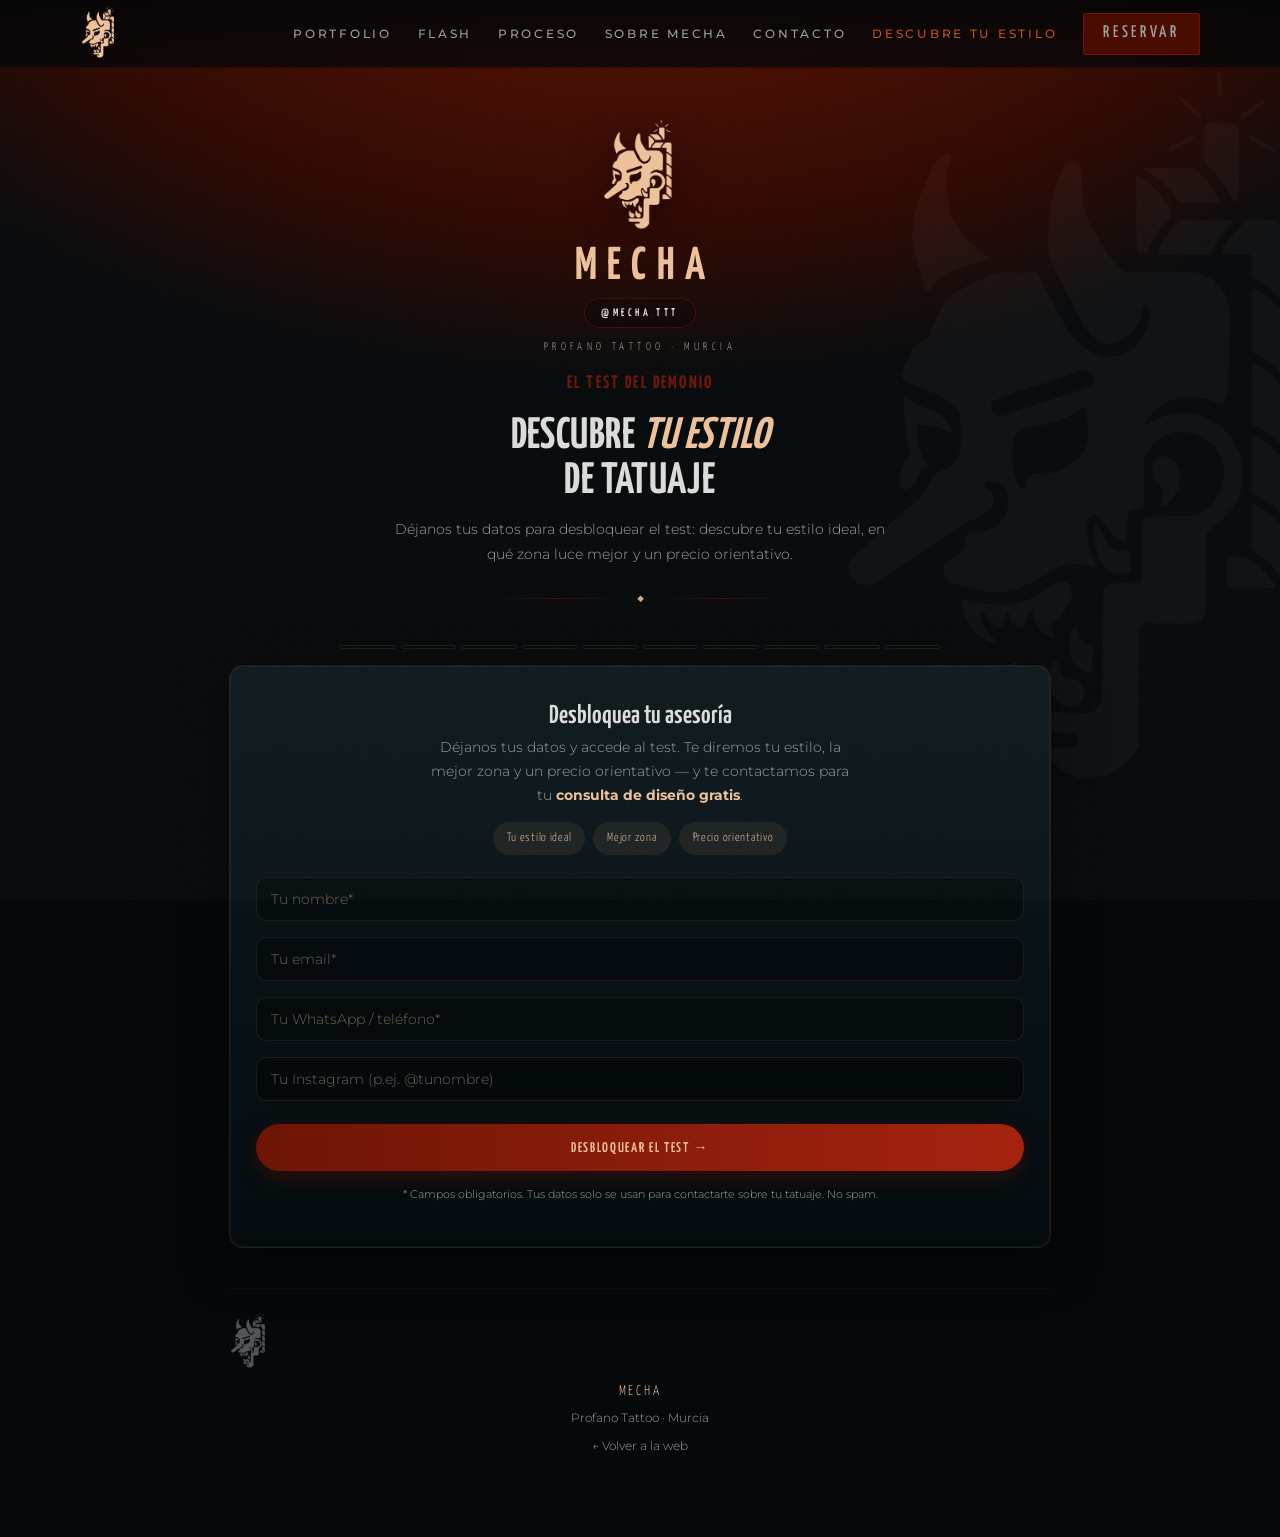
==== commit ab92bc0e: "UI: header solo logo, h1 blanco, sin puntos en títulos, carrusel animado en Todo - Header (index + t" ====
--- a/docs/test.html
+++ b/docs/test.html
@@ -345,7 +345,6 @@
   <div class="wrap header__in">
     <a class="brand" href="index.html" aria-label="Mecha — inicio">
       <img src="assets/img/logo-demonio.png" alt="" width="38" height="55">
-      <b>Mecha</b>
     </a>
 
     <button class="nav-toggle" aria-expanded="false" aria-controls="nav-test" aria-label="Abrir menú">
--- a/docs/css/styles.css
+++ b/docs/css/styles.css
@@ -122,7 +122,7 @@
   display: inline-flex; align-items: center; gap: .7rem;
   text-decoration: none;
 }
-.brand img { height: 2.4rem; width: auto; }
+.brand img { height: 3.4rem; width: auto; }
 .brand b {
   font-family: var(--display); font-weight: 700; font-size: 1.7rem;
   letter-spacing: .14em; color: var(--gris); text-transform: uppercase;
@@ -273,7 +273,8 @@
 }
 .pieza:hover img { opacity: .82; }
 .pieza figcaption,
-.pieza .pieza__cat {
+.pieza .pieza__cat,
+.carrusel__item .pieza__cat {
   position: absolute; left: 0; bottom: 0; right: 0;
   padding: 1.6rem .9rem .55rem;
   font-size: .68rem; font-weight: 500; letter-spacing: .28em; text-transform: uppercase;
@@ -282,7 +283,8 @@
   opacity: 0; transition: opacity .25s ease-out;
   pointer-events: none;
 }
-.pieza:hover .pieza__cat, .pieza:focus-visible .pieza__cat { opacity: 1; }
+.pieza:hover .pieza__cat, .pieza:focus-visible .pieza__cat,
+.carrusel__item:hover .pieza__cat, .carrusel__item:focus-visible .pieza__cat { opacity: 1; }
 .pieza.is-hidden { display: none; }
 
 /* ---------- flash ---------- */
@@ -506,6 +508,71 @@
 .manifiesto p.js-split strong .w { color: #4a3326; }
 .manifiesto p.js-split strong .w.lit { color: var(--crema); }
 
+/* ---------- carrusel (vista "Todo") ---------- */
+.carrusel {
+  display: none;
+  position: relative;
+  overflow: hidden;
+  padding-block: 1.5rem 2.5rem;
+  mask-image: linear-gradient(to right, transparent 0%, black 7%, black 93%, transparent 100%);
+  -webkit-mask-image: linear-gradient(to right, transparent 0%, black 7%, black 93%, transparent 100%);
+}
+.carrusel.is-active { display: block; }
+
+/* brasa atmosférica en la base */
+.carrusel::after {
+  content: "";
+  position: absolute; bottom: 0; left: 0; right: 0; height: 5rem;
+  background: radial-gradient(80% 100% at 50% 100%, rgba(75,12,0,.5), transparent);
+  pointer-events: none; z-index: 1;
+}
+
+.carrusel__track {
+  display: flex;
+  gap: .9rem;
+  width: max-content;
+  will-change: transform;
+  animation: carrusel-avanzar 70s linear infinite;
+}
+
+.carrusel:hover .carrusel__track,
+.carrusel:focus-within .carrusel__track,
+.carrusel--paused .carrusel__track {
+  animation-play-state: paused;
+}
+
+@keyframes carrusel-avanzar {
+  from { transform: translateX(0); }
+  to   { transform: translateX(-50%); }
+}
+
+.carrusel__item {
+  flex: none;
+  height: clamp(18rem, 38vh, 30rem);
+  cursor: zoom-in;
+  position: relative;
+  overflow: hidden;
+  border: 1px solid var(--negro-3);
+  background: var(--negro-2);
+  padding: 0;
+  display: block;
+  transition: border-color .35s ease-out, box-shadow .35s ease-out;
+}
+.carrusel__item:hover {
+  border-color: var(--rojo-borde);
+  box-shadow: 0 0 28px rgba(75,12,0,.55);
+}
+.carrusel__item img {
+  height: 100%;
+  width: auto;
+  display: block;
+  transition: transform .7s ease-out, opacity .3s;
+}
+.carrusel__item:hover img {
+  transform: scale(1.05);
+  opacity: .84;
+}
+
 @media (prefers-reduced-motion: reduce) {
   html { scroll-behavior: auto; }
   .reveal, .anim { opacity: 1; transform: none; transition: none; }
@@ -514,4 +581,6 @@
   .header { transition: none; }
   .manifiesto p.js-split .w { color: var(--gris-2); transition: none; }
   .manifiesto p.js-split strong .w { color: var(--crema); }
-}
+  .carrusel__track { animation: none; }
+  .carrusel__item img { transition: none; }
+}
